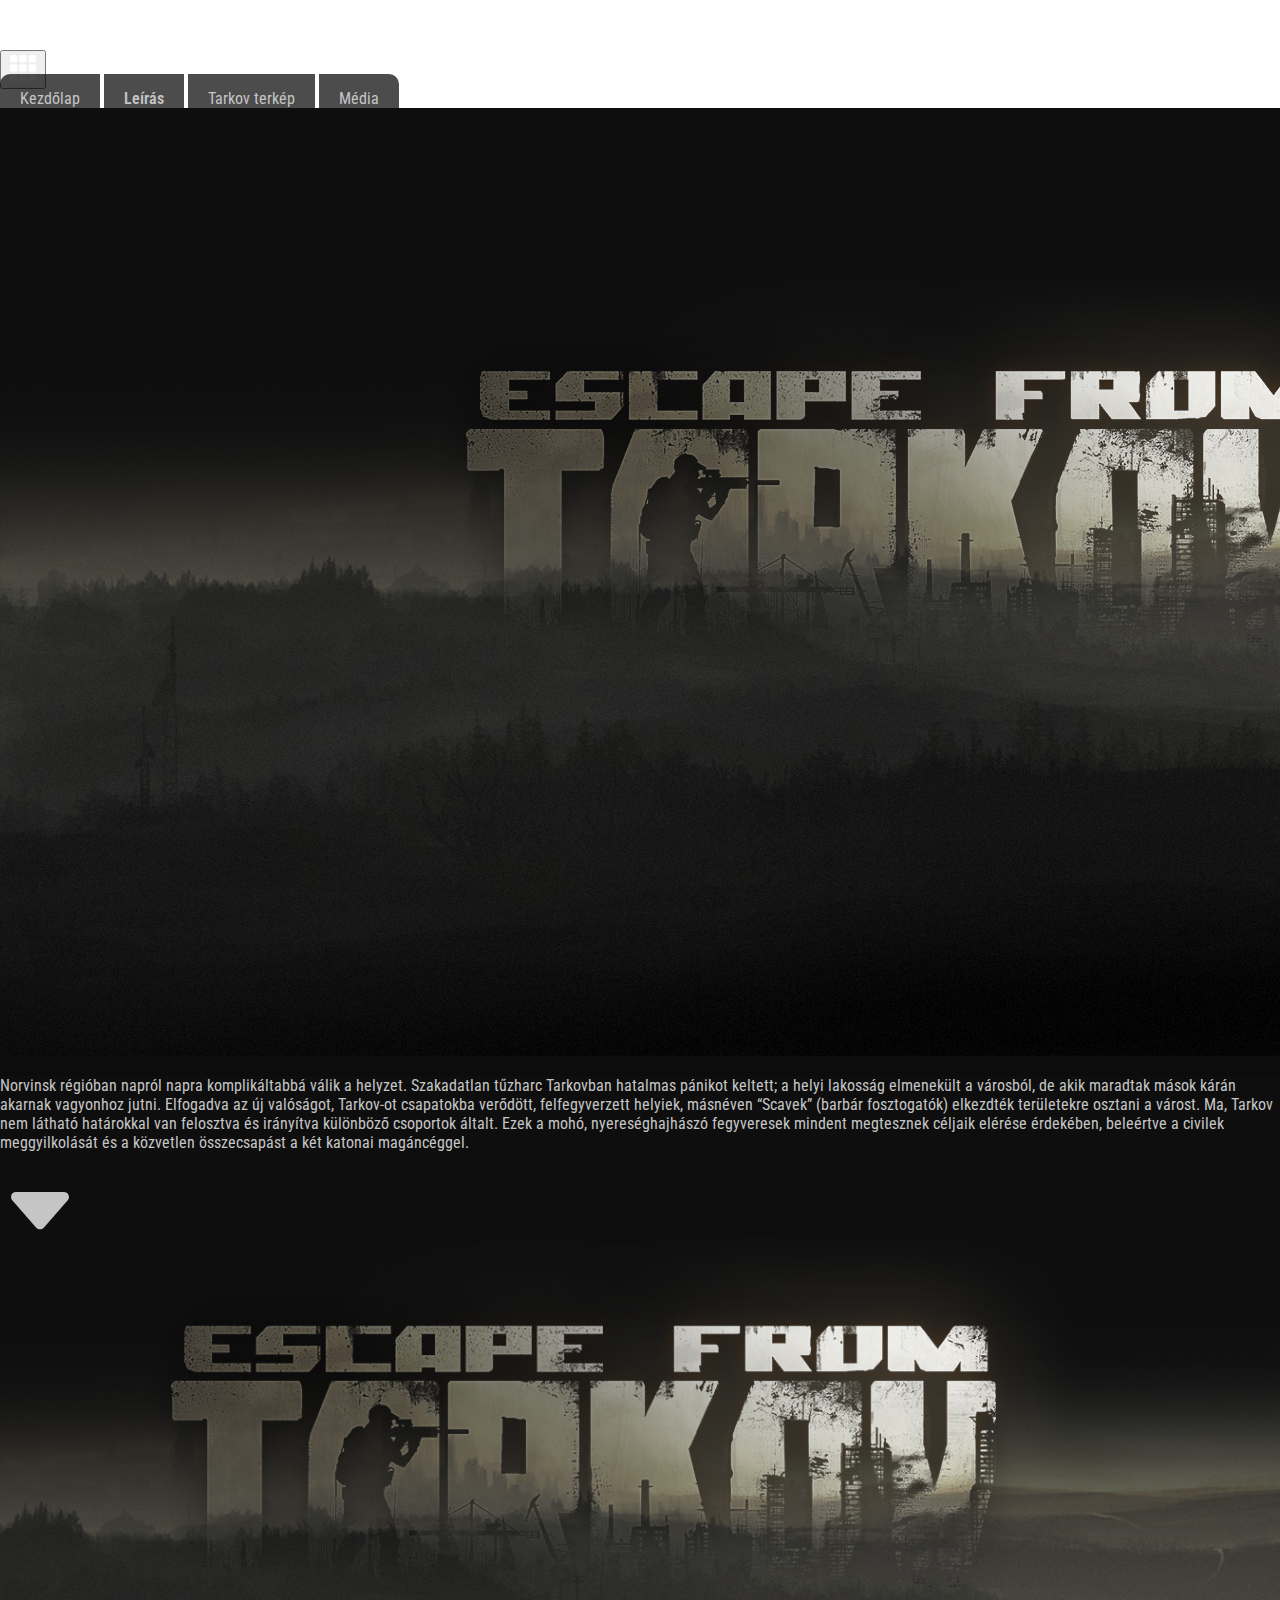
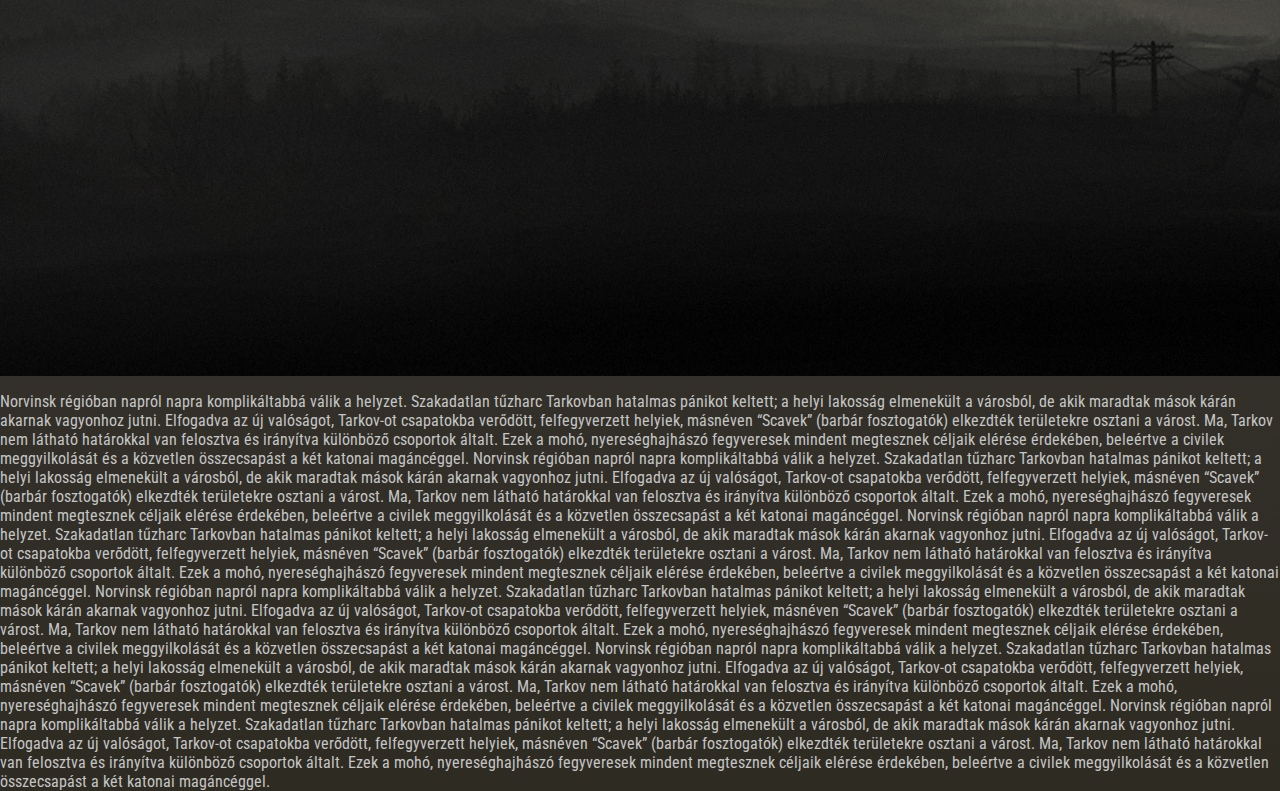
==== about.html @ dd4182ff "--save" ====
<!DOCTYPE html>
<html lang="hu">

<head>
  <meta charset="UTF-8">
  <meta http-equiv="X-UA-Compatible" content="IE=edge">
  <meta name="viewport" content="width=device-width, initial-scale=1.0">

  <link href="https://cdn.jsdelivr.net/npm/bootstrap@5.1.1/dist/css/bootstrap.min.css" rel="stylesheet"
    integrity="sha384-F3w7mX95PdgyTmZZMECAngseQB83DfGTowi0iMjiWaeVhAn4FJkqJByhZMI3AhiU" crossorigin="anonymous">
  <link rel="preconnect" href="https://fonts.googleapis.com">
  <link rel="preconnect" href="https://fonts.gstatic.com" crossorigin>
  <link
    href="https://fonts.googleapis.com/css2?family=Roboto+Condensed:ital,wght@0,300;0,400;0,700;1,300;1,400;1,700&display=swap"
    rel="stylesheet">
  <script src="https://cdn.jsdelivr.net/npm/bootstrap@5.1.1/dist/js/bootstrap.bundle.min.js"
    integrity="sha384-/bQdsTh/da6pkI1MST/rWKFNjaCP5gBSY4sEBT38Q/9RBh9AH40zEOg7Hlq2THRZ"
    crossorigin="anonymous"></script>
  <link href="/css/main.css" rel="stylesheet">
  <link rel="stylesheet" href="https://cdn.jsdelivr.net/npm/bootstrap-icons@1.5.0/font/bootstrap-icons.css">
  <title>Document</title>
</head>

<body style="height: 100vh;">
  <header class="container p-xs-0 m-xs-0 fixed-top">
    <nav class="navbar navbar-expand-lg navbar-dark">
      <div class="container-fluid">

        <button class="navbar-toggler" type="button" data-bs-toggle="collapse" data-bs-target="#navbarNavAltMarkup"
          aria-controls="navbarNavAltMarkup" aria-expanded="false" aria-label="Toggle navigation">
          <svg xmlns="http://www.w3.org/2000/svg" width="30" height="30" fill="currentColor"
            class="bi bi-grid-3x3-gap-fill" viewBox="0 0 16 16">
            <path
              d="M1 2a1 1 0 0 1 1-1h2a1 1 0 0 1 1 1v2a1 1 0 0 1-1 1H2a1 1 0 0 1-1-1V2zm5 0a1 1 0 0 1 1-1h2a1 1 0 0 1 1 1v2a1 1 0 0 1-1 1H7a1 1 0 0 1-1-1V2zm5 0a1 1 0 0 1 1-1h2a1 1 0 0 1 1 1v2a1 1 0 0 1-1 1h-2a1 1 0 0 1-1-1V2zM1 7a1 1 0 0 1 1-1h2a1 1 0 0 1 1 1v2a1 1 0 0 1-1 1H2a1 1 0 0 1-1-1V7zm5 0a1 1 0 0 1 1-1h2a1 1 0 0 1 1 1v2a1 1 0 0 1-1 1H7a1 1 0 0 1-1-1V7zm5 0a1 1 0 0 1 1-1h2a1 1 0 0 1 1 1v2a1 1 0 0 1-1 1h-2a1 1 0 0 1-1-1V7zM1 12a1 1 0 0 1 1-1h2a1 1 0 0 1 1 1v2a1 1 0 0 1-1 1H2a1 1 0 0 1-1-1v-2zm5 0a1 1 0 0 1 1-1h2a1 1 0 0 1 1 1v2a1 1 0 0 1-1 1H7a1 1 0 0 1-1-1v-2zm5 0a1 1 0 0 1 1-1h2a1 1 0 0 1 1 1v2a1 1 0 0 1-1 1h-2a1 1 0 0 1-1-1v-2z" />
          </svg>
        </button>
        <div class="collapse navbar-collapse text-center shadow-lg" id="navbarNavAltMarkup">
          <div class="navbar-nav d-flex w-100 justify-content-between">
            <a class="flex-fill nav-link" aria-current="page" href="index.html">Kezdőlap</a>
            <a class="flex-fill nav-link active" href="about.html">Leírás</a>
            <a class="flex-fill nav-link" href="maps.html">Tarkov terkép</a>
            <a class="flex-fill nav-link" href="media.html">Média</a>
          </div>
        </div>
      </div>
    </nav>
  </header>
  <main class="container-fluid m-0 p-0 grad-bg text-gray">
    <img src="img/about_bg.jpg" class="d-block d-lg-none container-fluid p-0">

    <section class="d-flex flex-column justify-content-lg-end align-items-center flex-grow-1 full-size about-bg fit" id="landing-section">
      <p class="container fs-5 mt-5 mt-lg-0">
        Norvinsk régióban napról napra komplikáltabbá válik a helyzet. Szakadatlan tűzharc Tarkovban hatalmas pánikot
        keltett; a helyi lakosság elmenekült a
        városból, de akik maradtak mások kárán akarnak vagyonhoz jutni. Elfogadva az új valóságot, Tarkov-ot csapatokba
        verődött, felfegyverzett helyiek,
        másnéven “Scavek” (barbár fosztogatók) elkezdték területekre osztani a várost. Ma, Tarkov nem látható határokkal
        van felosztva és irányítva
        különböző csoportok általt. Ezek a mohó, nyereséghajhászó fegyveresek mindent megtesznek céljaik elérése
        érdekében, beleértve a civilek
        meggyilkolását és a közvetlen összecsapást a két katonai magáncéggel.
      </p>

      <a href="#content-section" class="d-none d-sm-block"><i class="bi bi-caret-down-fill icon-btn" style="font-size: 5em;"></i></a>
    </section>

    <section class="container" id="content-section">
      <p class="fs-5 mt-5">
        Norvinsk régióban napról napra komplikáltabbá válik a helyzet. Szakadatlan tűzharc Tarkovban hatalmas pánikot
        keltett; a helyi lakosság elmenekült a
        városból, de akik maradtak mások kárán akarnak vagyonhoz jutni. Elfogadva az új valóságot, Tarkov-ot csapatokba
        verődött, felfegyverzett helyiek,
        másnéven “Scavek” (barbár fosztogatók) elkezdték területekre osztani a várost. Ma, Tarkov nem látható határokkal
        van felosztva és irányítva
        különböző csoportok általt. Ezek a mohó, nyereséghajhászó fegyveresek mindent megtesznek céljaik elérése
        érdekében, beleértve a civilek
        meggyilkolását és a közvetlen összecsapást a két katonai magáncéggel.
        Norvinsk régióban napról napra komplikáltabbá válik a helyzet. Szakadatlan tűzharc Tarkovban hatalmas pánikot
        keltett; a helyi lakosság elmenekült a
        városból, de akik maradtak mások kárán akarnak vagyonhoz jutni. Elfogadva az új valóságot, Tarkov-ot csapatokba
        verődött, felfegyverzett helyiek,
        másnéven “Scavek” (barbár fosztogatók) elkezdték területekre osztani a várost. Ma, Tarkov nem látható határokkal
        van felosztva és irányítva
        különböző csoportok általt. Ezek a mohó, nyereséghajhászó fegyveresek mindent megtesznek céljaik elérése
        érdekében, beleértve a civilek
        meggyilkolását és a közvetlen összecsapást a két katonai magáncéggel.
        Norvinsk régióban napról napra komplikáltabbá válik a helyzet. Szakadatlan tűzharc Tarkovban hatalmas pánikot
        keltett; a helyi lakosság elmenekült a
        városból, de akik maradtak mások kárán akarnak vagyonhoz jutni. Elfogadva az új valóságot, Tarkov-ot csapatokba
        verődött, felfegyverzett helyiek,
        másnéven “Scavek” (barbár fosztogatók) elkezdték területekre osztani a várost. Ma, Tarkov nem látható határokkal
        van felosztva és irányítva
        különböző csoportok általt. Ezek a mohó, nyereséghajhászó fegyveresek mindent megtesznek céljaik elérése
        érdekében, beleértve a civilek
        meggyilkolását és a közvetlen összecsapást a két katonai magáncéggel.
        Norvinsk régióban napról napra komplikáltabbá válik a helyzet. Szakadatlan tűzharc Tarkovban hatalmas pánikot
        keltett; a helyi lakosság elmenekült a
        városból, de akik maradtak mások kárán akarnak vagyonhoz jutni. Elfogadva az új valóságot, Tarkov-ot csapatokba
        verődött, felfegyverzett helyiek,
        másnéven “Scavek” (barbár fosztogatók) elkezdték területekre osztani a várost. Ma, Tarkov nem látható határokkal
        van felosztva és irányítva
        különböző csoportok általt. Ezek a mohó, nyereséghajhászó fegyveresek mindent megtesznek céljaik elérése
        érdekében, beleértve a civilek
        meggyilkolását és a közvetlen összecsapást a két katonai magáncéggel.
        Norvinsk régióban napról napra komplikáltabbá válik a helyzet. Szakadatlan tűzharc Tarkovban hatalmas pánikot
        keltett; a helyi lakosság elmenekült a
        városból, de akik maradtak mások kárán akarnak vagyonhoz jutni. Elfogadva az új valóságot, Tarkov-ot csapatokba
        verődött, felfegyverzett helyiek,
        másnéven “Scavek” (barbár fosztogatók) elkezdték területekre osztani a várost. Ma, Tarkov nem látható határokkal
        van felosztva és irányítva
        különböző csoportok általt. Ezek a mohó, nyereséghajhászó fegyveresek mindent megtesznek céljaik elérése
        érdekében, beleértve a civilek
        meggyilkolását és a közvetlen összecsapást a két katonai magáncéggel.
        Norvinsk régióban napról napra komplikáltabbá válik a helyzet. Szakadatlan tűzharc Tarkovban hatalmas pánikot
        keltett; a helyi lakosság elmenekült a
        városból, de akik maradtak mások kárán akarnak vagyonhoz jutni. Elfogadva az új valóságot, Tarkov-ot csapatokba
        verődött, felfegyverzett helyiek,
        másnéven “Scavek” (barbár fosztogatók) elkezdték területekre osztani a várost. Ma, Tarkov nem látható határokkal
        van felosztva és irányítva
        különböző csoportok általt. Ezek a mohó, nyereséghajhászó fegyveresek mindent megtesznek céljaik elérése
        érdekében, beleértve a civilek
        meggyilkolását és a közvetlen összecsapást a két katonai magáncéggel.
      </p>
    </section>
  </main>
</body>

</html>
---- css/main.css ----
:root {
    --main-gray: rgb(197, 197, 197);
    --main-orange_o: rgb(244,168,54, 0.8);
    --main-orange: rgb(244,168,54);
}

html, body {
    margin: 0px;
    padding: 0px;
    position: relative;
    font-family: 'Roboto Condensed', sans-serif;
    font-size: 1rem;
}

/* CUSTOM SCROLL */
::-webkit-scrollbar {
    width: 5px;
}

::-webkit-scrollbar-track {
    background: var(--main-gray); 
}

::-webkit-scrollbar-thumb {
    background: rgb(70, 68, 62); 
}

::-webkit-scrollbar-thumb:hover {
    background: var(--main-orange); 
}

.main-bg {
    background-image: url('/img/bg2.png');
    background-position: center;
    background-repeat: no-repeat;
    background-size: cover;
}

.about-bg {
    background-image: url('/img/about_bg.jpg');
    background-repeat: no-repeat;
    background-position: center;
    background-size: cover;
}

.grad-bg {
    background: rgb(46,43,34);
    background: linear-gradient(0deg, rgba(46,43,34,1) 0%, rgba(54,53,48,1) 36%, rgba(12,12,12,1) 48%);
}

.full-size {
    width: 100% !important;
    height: 100vh !important;
}

h2{
    font-size: 2em;
}

h1{
    font-size: 2.4em;
} 

header.container {
    padding-top: 50px;
}
.navbar-toggler {
    color: white;
}

.active{
    font-weight: 600;
}

.nav-link, .custom-btn{
    padding: 15px 20px 15px 20px;
    text-decoration: none;
    color: var(--main-gray);
    background-color: rgba(0, 0, 0, 0.7);
    border: 0px;
}


.navbar-nav a:first-child{
    border-radius: 10px 0px 0px 10px;
}

.navbar-nav a:last-child{
    border-radius: 0px 10px 10px 0px;
}

.nav-link:hover, .custom-btn:hover{
    color: black !important;
    background-color: var(--main-orange_o);
    transition: 100ms ease-in-out;
}

.main-title{
    color: #fff;
    font-weight: 600;
}

.glow {
    line-height: 1.5em;
    text-align: center;
    text-shadow: 0 0 20px var(--main-orange_o), 0 0 30px var(--main-orange_o);
}

.text-gray {
    color: var(--main-gray);
}

.icon-btn {
    cursor: pointer;
    color: var(--main-gray);
    transition: 100ms ease-in-out;
}

.icon-btn:hover{
    color: var(--main-orange_o);
    transition: 100ms ease-in-out;
}

@media (max-width: 992px) {
    .navbar {
        width: 100vw;
    } 

    header.container {
        padding: 0px;
        padding-top: 10px;
        margin: 0px;
    }
    .navbar-nav a:first-child{
        border-radius: 0px 0px 0px 0px;
    }
    
    .navbar-nav a:last-child{
        border-radius: 0px 0px 0px 0px;
    }

    .about-bg {
        background-image: none;
    }

    .nav-link {
        background-color: rgb(33,33,31);
        margin-bottom: 5px;
    }
    .navbar-nav {
        background-color: rgb(17,17,17);
    }

    .grad-bg {
        background: rgb(46,43,34);
        background: linear-gradient(0deg, rgba(46,43,34,1) 0%, rgba(54,53,48,1) 52%, rgba(12,12,12,1) 78%);
    }

    .full-size {
        width: auto;
        height: 100vh;
    }

    .fit {
        height: fit-content !important;
    }
}

@media (min-width: 1900px) {
    html {
        font-size: 1.3rem;
    }
}
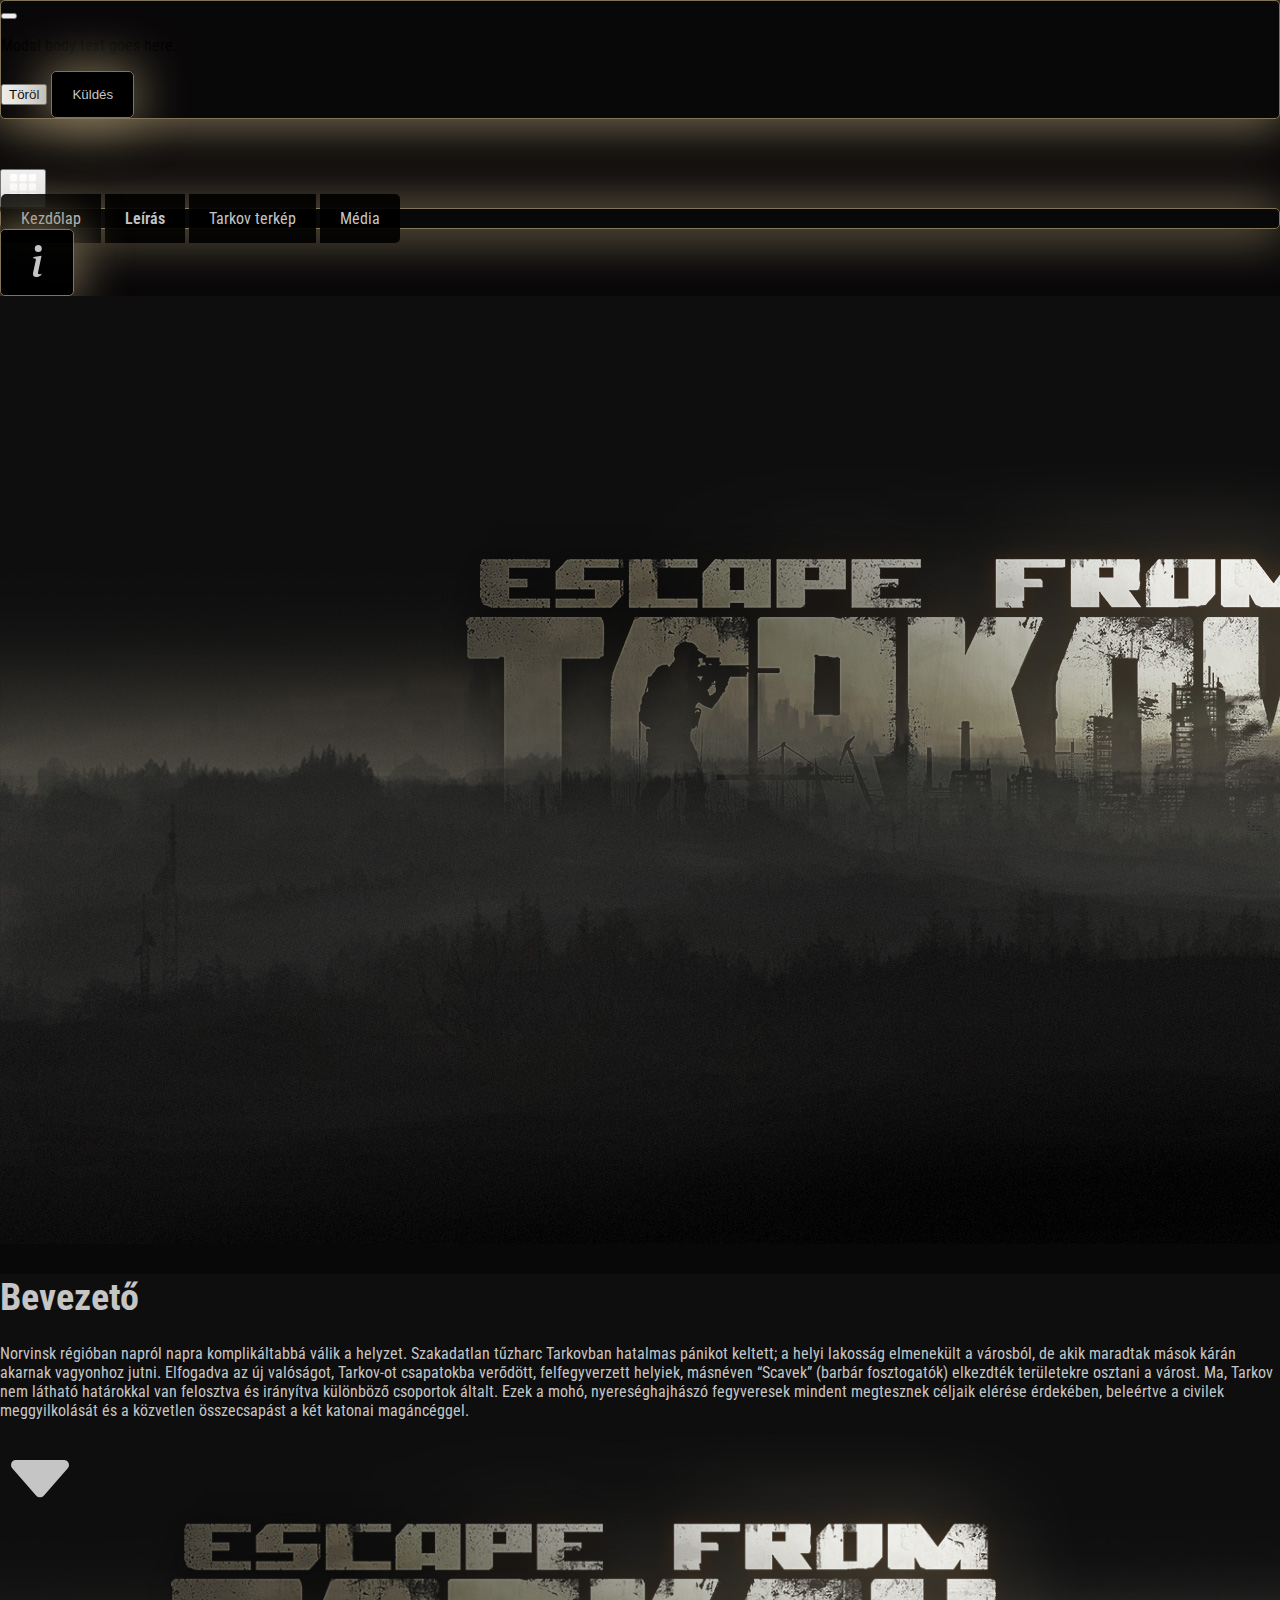
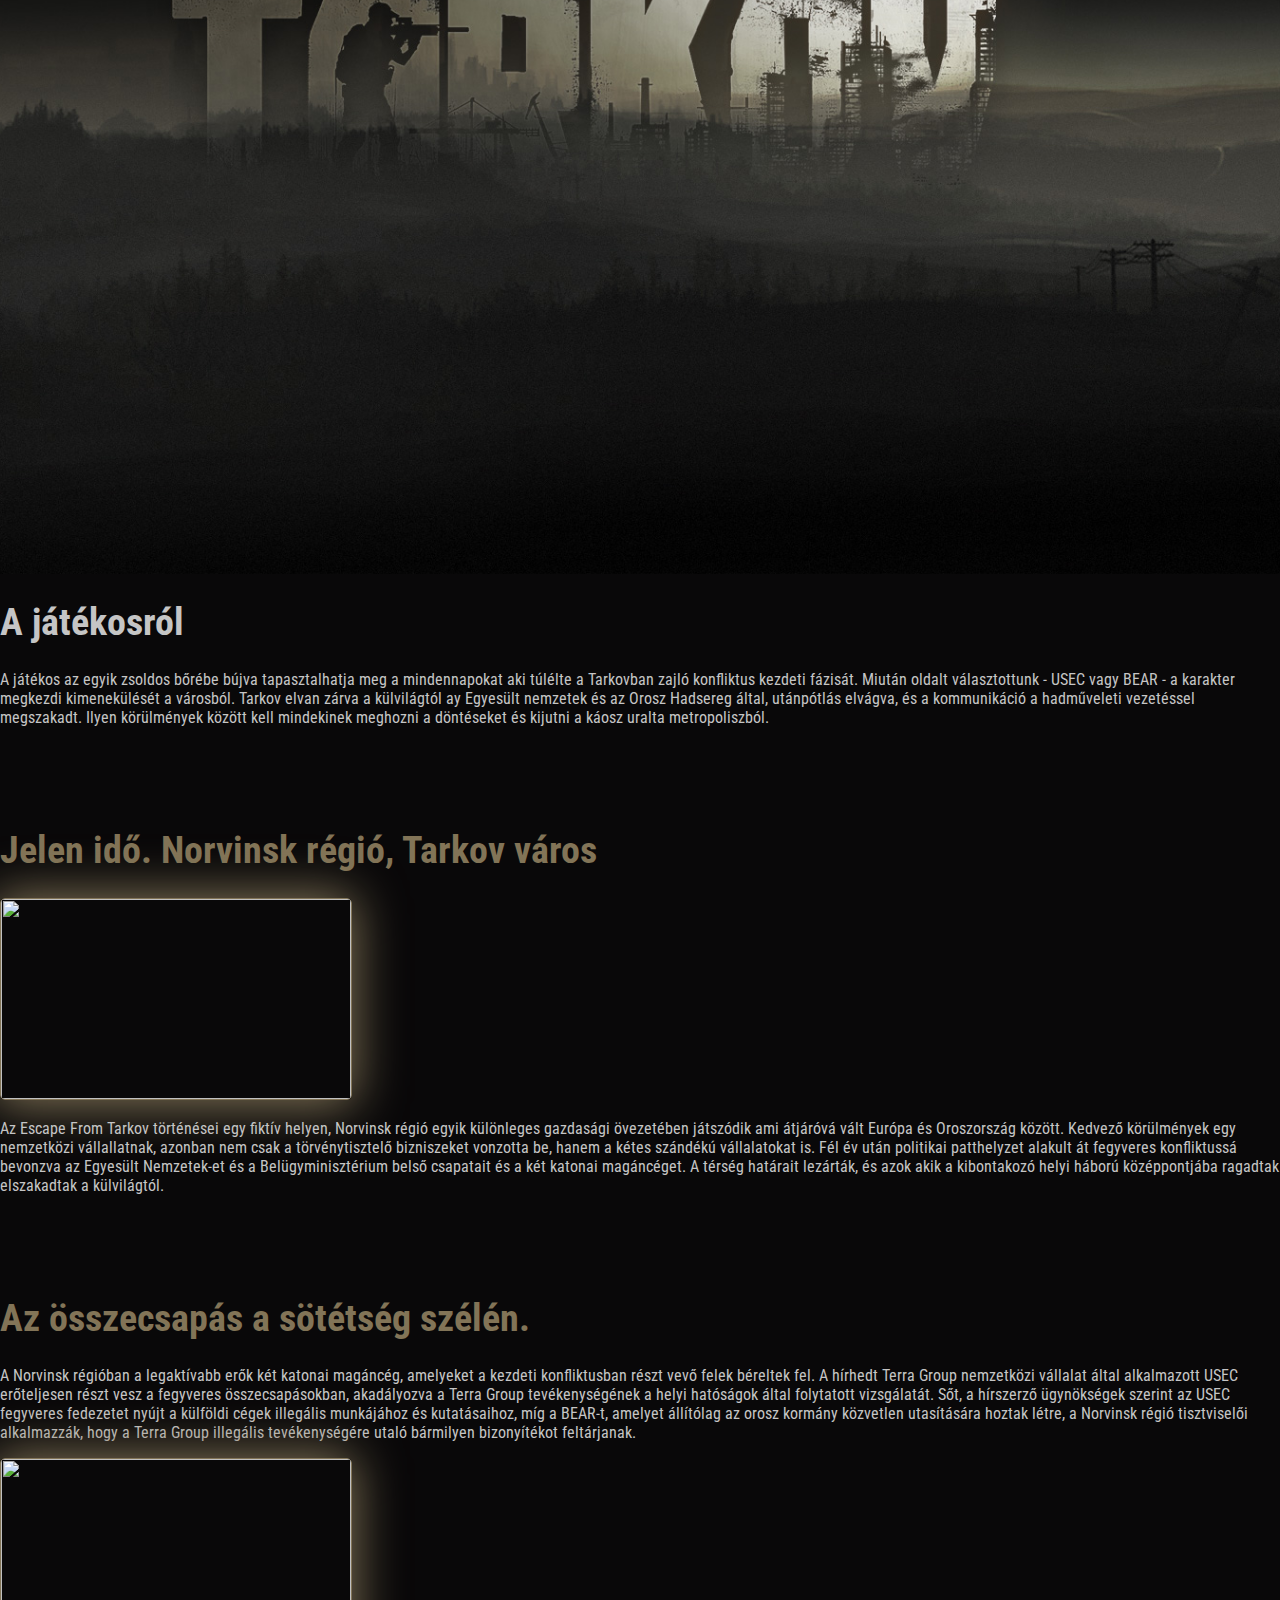
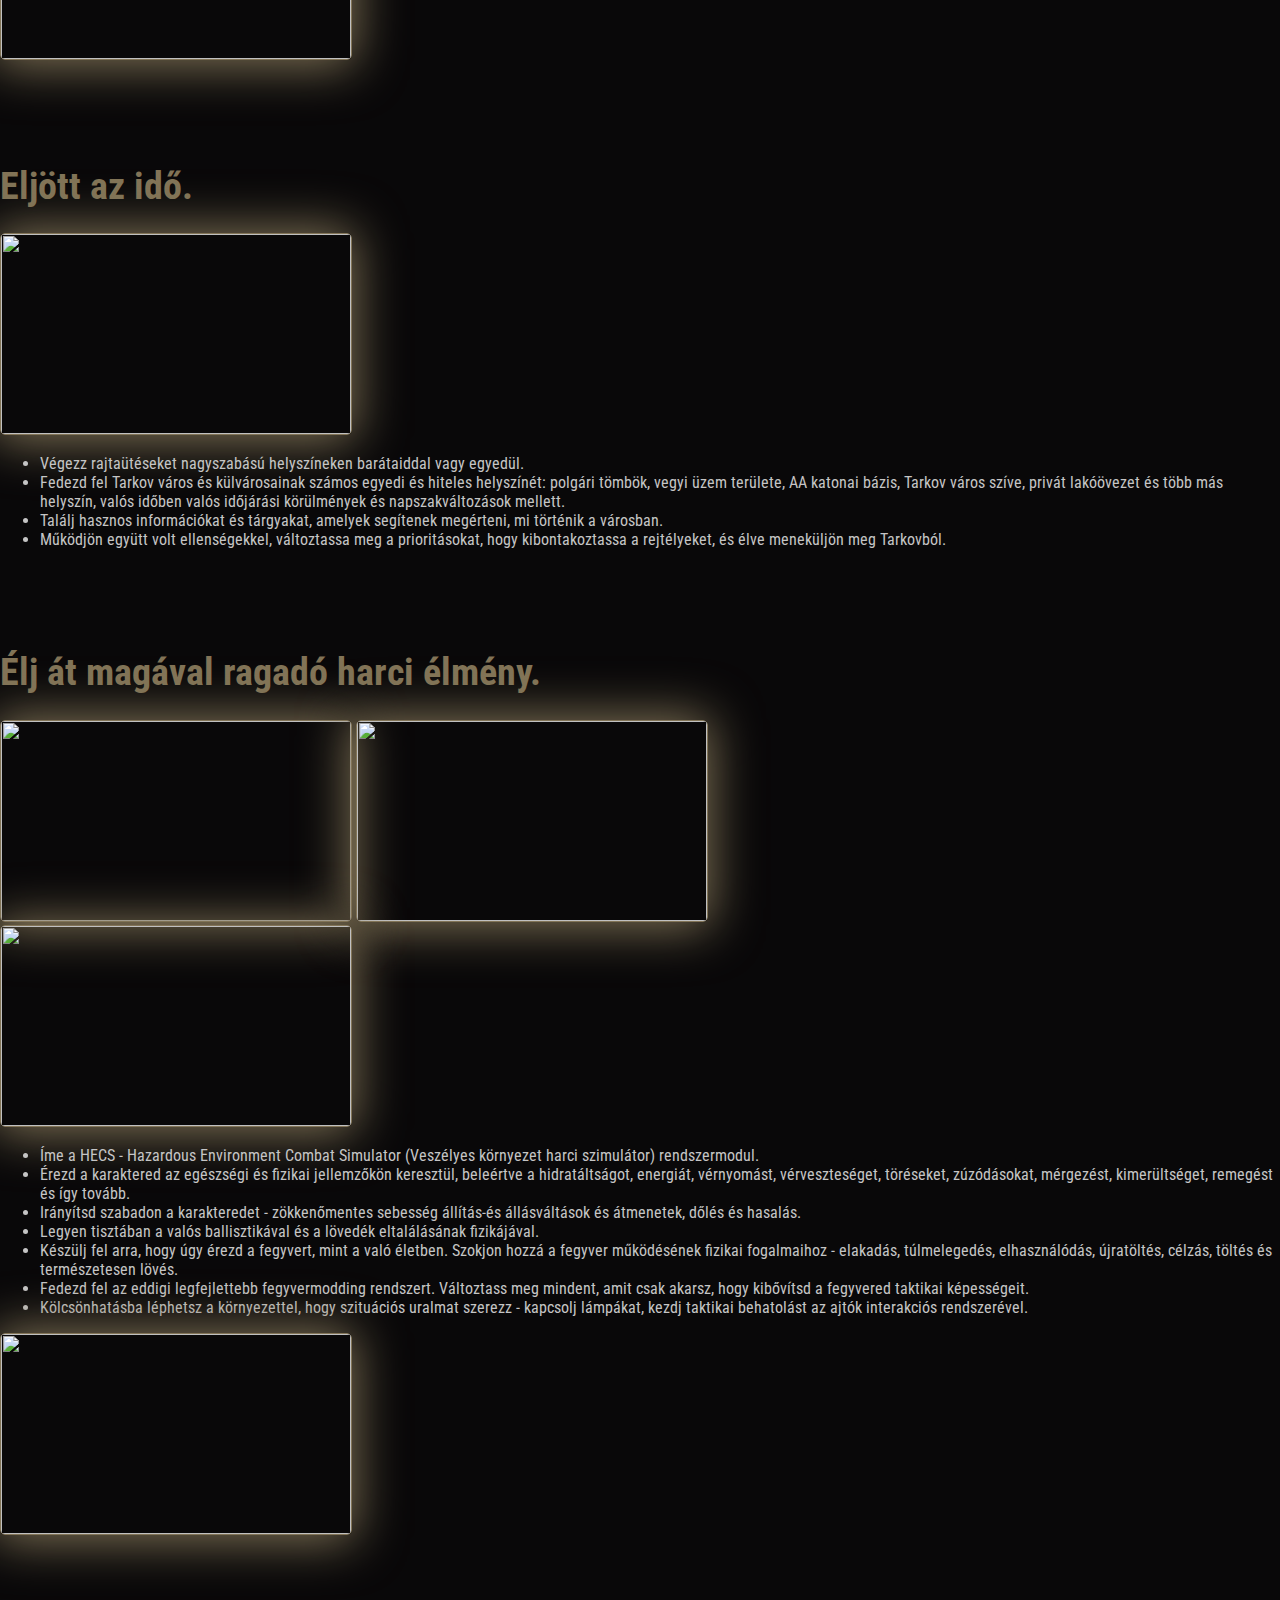
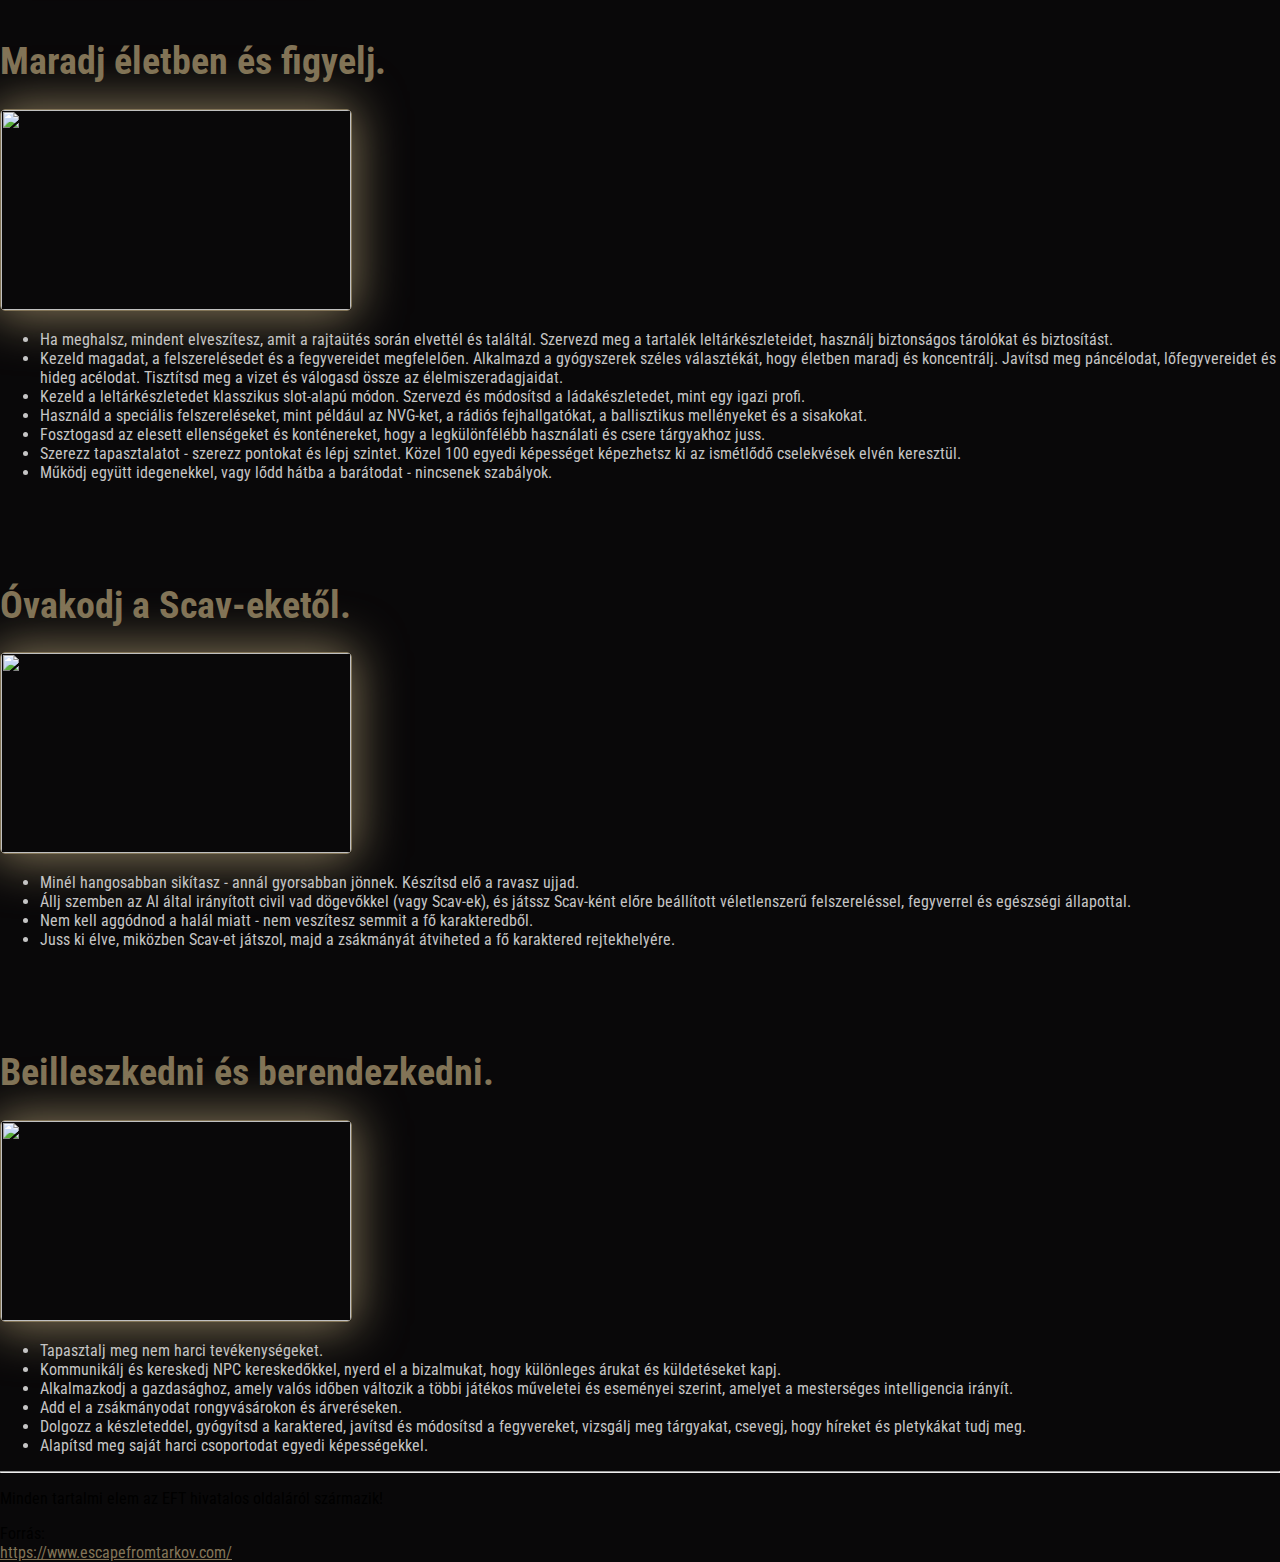
==== commit 06bd4be7: "Added modal button to navbar, finished about.html content" ====
--- a/about.html
+++ b/about.html
@@ -18,11 +18,33 @@
     crossorigin="anonymous"></script>
   <link href="/css/main.css" rel="stylesheet">
   <link rel="stylesheet" href="https://cdn.jsdelivr.net/npm/bootstrap-icons@1.5.0/font/bootstrap-icons.css">
+  <script src="https://code.jquery.com/jquery-3.6.0.slim.min.js"
+    integrity="sha256-u7e5khyithlIdTpu22PHhENmPcRdFiHRjhAuHcs05RI=" crossorigin="anonymous"></script>
+  <script type="text/javascript" src="/js/main.js"></script>
   <title>Document</title>
 </head>
 
-<body style="height: 100vh;">
-  <header class="container p-xs-0 m-xs-0 fixed-top">
+<body style="height: 100vh;" class="dark-bg">
+
+  <div class="modal" tabindex="-1" id="feedback_modal">
+    <div class="modal-dialog">
+      <div class="modal-content dark-bg glow-box text-light">
+        <div class="modal-header">
+          <button type="button" class="btn-close" data-bs-dismiss="modal" aria-label="Close"
+            id="close_modal_btn"></button>
+        </div>
+        <div class="modal-body">
+          <p>Modal body text goes here.</p>
+        </div>
+        <div class="modal-footer">
+          <button type="button" class="btn btn-danger px-3 py-2" >Töröl</button>
+          <button type="button" class="btn custom-btn glow-box">Küldés</button>
+        </div>
+      </div>
+    </div>
+  </div>
+
+  <header class="container p-xs-0 m-xs-0 fixed-top" id="headbar">
     <nav class="navbar navbar-expand-lg navbar-dark">
       <div class="container-fluid">
 
@@ -35,20 +57,71 @@
           </svg>
         </button>
         <div class="collapse navbar-collapse text-center shadow-lg" id="navbarNavAltMarkup">
-          <div class="navbar-nav d-flex w-100 justify-content-between">
+          <div class="navbar-nav d-flex w-100 justify-content-between glow-box">
             <a class="flex-fill nav-link" aria-current="page" href="index.html">Kezdőlap</a>
             <a class="flex-fill nav-link active" href="about.html">Leírás</a>
             <a class="flex-fill nav-link" href="maps.html">Tarkov terkép</a>
             <a class="flex-fill nav-link" href="media.html">Média</a>
           </div>
+
+          <button type="button" class="btn custom-btn glow-box ms-5 open_modal_btn">
+            <svg xmlns="http://www.w3.org/2000/svg" width="32" height="32" fill="currentColor" class="bi bi-info-lg"
+              viewBox="0 0 16 16">
+              <path
+                d="m10.277 5.433-4.031.505-.145.67.794.145c.516.123.619.309.505.824L6.101 13.68c-.34 1.578.186 2.32 1.423 2.32.959 0 2.072-.443 2.577-1.052l.155-.732c-.35.31-.866.434-1.206.434-.485 0-.66-.34-.536-.939l1.763-8.278zm.122-3.673a1.76 1.76 0 1 1-3.52 0 1.76 1.76 0 0 1 3.52 0z">
+              </path>
+            </svg>
+          </button>
+
         </div>
       </div>
     </nav>
   </header>
-  <main class="container-fluid m-0 p-0 grad-bg text-gray">
-    <img src="img/about_bg.jpg" class="d-block d-lg-none container-fluid p-0">
-
-    <section class="d-flex flex-column justify-content-lg-end align-items-center flex-grow-1 full-size about-bg fit" id="landing-section">
+
+  <aside class="full ms-3" id="sidebar">
+    <nav class="sidenav d-flex justify-content-center align-items-center flex-column">
+      <div class="d-flex flex-column glow-box">
+        <a class="flex-fill d-flex nav-link align-items-center" aria-current="page" href="index.html">
+          <i class="bi bi-house-door-fill" style="font-size: 30px;"></i>
+          <span id="nav_info">Kezdőlap</span>
+        </a>
+        <a class="flex-fill d-flex nav-link align-items-center active" href="about.html">
+          <i class="bi bi-info-square-fill" style="font-size: 30px;"></i>
+          <span id="nav_info">Leírás</span>
+        </a>
+        <a class="flex-fill d-flex nav-link align-items-center" href="maps.html">
+          <i class="bi bi-geo-alt-fill" style="font-size: 30px;"></i>
+          <span id="nav_info">Tarkov terkép</span>
+        </a>
+        <a class="flex-fill d-flex nav-link align-items-center" href="media.html">
+          <i class="bi bi-collection-play-fill" style="font-size: 30px;"></i>
+          <span id="nav_info">Média</span>
+        </a>
+        <a class="flex-fill d-flex nav-link align-items-center" id="toggle_small_nav">
+          <i id="toggle_icon" class="bi bi-arrow-bar-right" style="font-size: 30px;"></i>
+          <span id="nav_info">Becsuk</span>
+        </a>
+      </div>
+
+      <button type="button" class="btn custom-btn mt-5 open_modal_btn glow-box align-self-start">
+        <svg xmlns="http://www.w3.org/2000/svg" width="32" height="32" fill="currentColor" class="bi bi-info-lg"
+          viewBox="0 0 16 16">
+          <path
+            d="m10.277 5.433-4.031.505-.145.67.794.145c.516.123.619.309.505.824L6.101 13.68c-.34 1.578.186 2.32 1.423 2.32.959 0 2.072-.443 2.577-1.052l.155-.732c-.35.31-.866.434-1.206.434-.485 0-.66-.34-.536-.939l1.763-8.278zm.122-3.673a1.76 1.76 0 1 1-3.52 0 1.76 1.76 0 0 1 3.52 0z">
+          </path>
+        </svg>
+      </button>
+    </nav>
+
+    
+  </aside>
+
+  <main class="container-fluid m-0 p-0 text-gray mb-5">
+    <img src="img/about_bg.jpg" class="d-block d-lg-none img-fluid p-0">
+
+    <section class="d-flex flex-column justify-content-lg-end align-items-center flex-grow-1 full-size about-bg fit"
+      id="landing-section">
+      <h1 class="d-none">Bevezető</h1>
       <p class="container fs-5 mt-5 mt-lg-0">
         Norvinsk régióban napról napra komplikáltabbá válik a helyzet. Szakadatlan tűzharc Tarkovban hatalmas pánikot
         keltett; a helyi lakosság elmenekült a
@@ -61,68 +134,188 @@
         meggyilkolását és a közvetlen összecsapást a két katonai magáncéggel.
       </p>
 
-      <a href="#content-section" class="d-none d-sm-block"><i class="bi bi-caret-down-fill icon-btn" style="font-size: 5em;"></i></a>
+      <a id="content-section" href="#content-section" class="d-none d-sm-block down"><i
+          class="bi bi-caret-down-fill icon-btn" style="font-size: 5em;"></i></a>
     </section>
 
-    <section class="container" id="content-section">
+    <section class="container">
+      <h1 class="d-none">A játékosról</h1>
       <p class="fs-5 mt-5">
-        Norvinsk régióban napról napra komplikáltabbá válik a helyzet. Szakadatlan tűzharc Tarkovban hatalmas pánikot
-        keltett; a helyi lakosság elmenekült a
-        városból, de akik maradtak mások kárán akarnak vagyonhoz jutni. Elfogadva az új valóságot, Tarkov-ot csapatokba
-        verődött, felfegyverzett helyiek,
-        másnéven “Scavek” (barbár fosztogatók) elkezdték területekre osztani a várost. Ma, Tarkov nem látható határokkal
-        van felosztva és irányítva
-        különböző csoportok általt. Ezek a mohó, nyereséghajhászó fegyveresek mindent megtesznek céljaik elérése
-        érdekében, beleértve a civilek
-        meggyilkolását és a közvetlen összecsapást a két katonai magáncéggel.
-        Norvinsk régióban napról napra komplikáltabbá válik a helyzet. Szakadatlan tűzharc Tarkovban hatalmas pánikot
-        keltett; a helyi lakosság elmenekült a
-        városból, de akik maradtak mások kárán akarnak vagyonhoz jutni. Elfogadva az új valóságot, Tarkov-ot csapatokba
-        verődött, felfegyverzett helyiek,
-        másnéven “Scavek” (barbár fosztogatók) elkezdték területekre osztani a várost. Ma, Tarkov nem látható határokkal
-        van felosztva és irányítva
-        különböző csoportok általt. Ezek a mohó, nyereséghajhászó fegyveresek mindent megtesznek céljaik elérése
-        érdekében, beleértve a civilek
-        meggyilkolását és a közvetlen összecsapást a két katonai magáncéggel.
-        Norvinsk régióban napról napra komplikáltabbá válik a helyzet. Szakadatlan tűzharc Tarkovban hatalmas pánikot
-        keltett; a helyi lakosság elmenekült a
-        városból, de akik maradtak mások kárán akarnak vagyonhoz jutni. Elfogadva az új valóságot, Tarkov-ot csapatokba
-        verődött, felfegyverzett helyiek,
-        másnéven “Scavek” (barbár fosztogatók) elkezdték területekre osztani a várost. Ma, Tarkov nem látható határokkal
-        van felosztva és irányítva
-        különböző csoportok általt. Ezek a mohó, nyereséghajhászó fegyveresek mindent megtesznek céljaik elérése
-        érdekében, beleértve a civilek
-        meggyilkolását és a közvetlen összecsapást a két katonai magáncéggel.
-        Norvinsk régióban napról napra komplikáltabbá válik a helyzet. Szakadatlan tűzharc Tarkovban hatalmas pánikot
-        keltett; a helyi lakosság elmenekült a
-        városból, de akik maradtak mások kárán akarnak vagyonhoz jutni. Elfogadva az új valóságot, Tarkov-ot csapatokba
-        verődött, felfegyverzett helyiek,
-        másnéven “Scavek” (barbár fosztogatók) elkezdték területekre osztani a várost. Ma, Tarkov nem látható határokkal
-        van felosztva és irányítva
-        különböző csoportok általt. Ezek a mohó, nyereséghajhászó fegyveresek mindent megtesznek céljaik elérése
-        érdekében, beleértve a civilek
-        meggyilkolását és a közvetlen összecsapást a két katonai magáncéggel.
-        Norvinsk régióban napról napra komplikáltabbá válik a helyzet. Szakadatlan tűzharc Tarkovban hatalmas pánikot
-        keltett; a helyi lakosság elmenekült a
-        városból, de akik maradtak mások kárán akarnak vagyonhoz jutni. Elfogadva az új valóságot, Tarkov-ot csapatokba
-        verődött, felfegyverzett helyiek,
-        másnéven “Scavek” (barbár fosztogatók) elkezdték területekre osztani a várost. Ma, Tarkov nem látható határokkal
-        van felosztva és irányítva
-        különböző csoportok általt. Ezek a mohó, nyereséghajhászó fegyveresek mindent megtesznek céljaik elérése
-        érdekében, beleértve a civilek
-        meggyilkolását és a közvetlen összecsapást a két katonai magáncéggel.
-        Norvinsk régióban napról napra komplikáltabbá válik a helyzet. Szakadatlan tűzharc Tarkovban hatalmas pánikot
-        keltett; a helyi lakosság elmenekült a
-        városból, de akik maradtak mások kárán akarnak vagyonhoz jutni. Elfogadva az új valóságot, Tarkov-ot csapatokba
-        verődött, felfegyverzett helyiek,
-        másnéven “Scavek” (barbár fosztogatók) elkezdték területekre osztani a várost. Ma, Tarkov nem látható határokkal
-        van felosztva és irányítva
-        különböző csoportok általt. Ezek a mohó, nyereséghajhászó fegyveresek mindent megtesznek céljaik elérése
-        érdekében, beleértve a civilek
-        meggyilkolását és a közvetlen összecsapást a két katonai magáncéggel.
+        A játékos az egyik zsoldos bőrébe bújva tapasztalhatja meg a mindennapokat aki túlélte a Tarkovban zajló
+        konfliktus kezdeti fázisát. Miután oldalt
+        választottunk - USEC vagy BEAR - a karakter megkezdi kimenekülését a városból. Tarkov elvan zárva a külvilágtól
+        ay Egyesült nemzetek és az Orosz
+        Hadsereg által, utánpótlás elvágva, és a kommunikáció a hadműveleti vezetéssel megszakadt. Ilyen körülmények
+        között kell mindekinek meghozni a
+        döntéseket és kijutni a káosz uralta metropoliszból.
       </p>
+
+      <h1 style="margin-top: 100px" class="text-dim mb-3">Jelen idő. Norvinsk régió, Tarkov város</h1>
+      <div class="d-flex align-items-start flex-column flex-md-row align-items-md-center justify-content-center">
+        <img src="img/ab1.jpg" class="glow-box img-fluid m-auto me-md-5" style="width: 350px; height: 200px;" />
+
+        <p class="fs-5">
+          Az Escape From Tarkov történései egy fiktív helyen, Norvinsk régió egyik különleges gazdasági
+          övezetében játszódik ami átjáróvá vált Európa és Oroszország között. Kedvező körülmények egy
+          nemzetközi vállallatnak, azonban nem csak a törvénytisztelő bizniszeket vonzotta be, hanem a
+          kétes szándékú vállalatokat is. Fél év után politikai patthelyzet alakult át fegyveres konfliktussá
+          bevonzva az Egyesült Nemzetek-et és a Belügyminisztérium belső csapatait és a két katonai
+          magáncéget. A térség határait lezárták, és azok akik a kibontakozó helyi háború középpontjába
+          ragadtak elszakadtak a külvilágtól.
+        </p>
+      </div>
+
+      <h1 style="margin-top: 100px" class="text-dim mb-3">Az összecsapás a sötétség szélén.</h1>
+      <div class="d-flex align-items-start flex-column flex-md-row align-items-md-center">
+        <p class="fs-5">
+          A Norvinsk régióban a legaktívabb erők két katonai magáncég, amelyeket a kezdeti konfliktusban
+          részt vevő felek béreltek fel. A hírhedt Terra Group nemzetközi vállalat által alkalmazott USEC
+          erőteljesen részt vesz a fegyveres összecsapásokban, akadályozva a Terra Group
+          tevékenységének a helyi hatóságok által folytatott vizsgálatát. Sőt, a hírszerző ügynökségek
+          szerint az USEC fegyveres fedezetet nyújt a külföldi cégek illegális munkájához és kutatásaihoz,
+          míg a BEAR-t, amelyet állítólag az orosz kormány közvetlen utasítására hoztak létre, a Norvinsk
+          régió tisztviselői alkalmazzák, hogy a Terra Group illegális tevékenységére utaló bármilyen
+          bizonyítékot feltárjanak.
+        </p>
+
+        <img src="img/ab1.jpg" class="glow-box img-fluid m-auto ms-md-5" style="width: 350px; height: 200px;" />
+      </div>
+
+      <h1 style="margin-top: 100px" class="text-dim mb-3">Eljött az idő.</h1>
+      <div class="d-flex align-items-start flex-column flex-md-row align-items-md-center">
+        <img src="img/ab3.jpg" class="glow-box img-fluid m-auto me-md-5" style="width: 350px; height: 200px;" />
+
+        <p>
+        <ul class="fs-5">
+          <li>Végezz rajtaütéseket nagyszabású helyszíneken barátaiddal vagy egyedül.</li>
+          <li>Fedezd fel Tarkov város és külvárosainak számos egyedi és hiteles helyszínét: polgári tömbök,
+            vegyi üzem területe, AA katonai bázis, Tarkov város szíve, privát lakóövezet és több más helyszín,
+            valós időben valós időjárási körülmények és napszakváltozások mellett.</li>
+          <li>Találj hasznos információkat és tárgyakat, amelyek segítenek megérteni, mi történik a városban.</li>
+          <li>Működjön együtt volt ellenségekkel, változtassa meg a prioritásokat, hogy kibontakoztassa a
+            rejtélyeket, és élve meneküljön meg Tarkovból.</li>
+        </ul>
+        </p>
+      </div>
+
+      <h1 style="margin-top: 100px" class="text-dim mb-3">Élj át magával ragadó harci élmény.</h1>
+      <div class="d-flex align-items-start flex-column flex-md-row align-items-md-center">
+
+        <div style="width: 100vh !important;" class="me-md-5 d-none d-md-block">
+          <img src="img/ab4.jpg" class="glow-box img-fluid m-auto mb-5"
+            style="width: 350px !important; height: 200px;" />
+          <img src="img/ab5.jpg" class="glow-box img-fluid m-auto" style="width: 350px !important; height: 200px;" />
+        </div>
+
+        <img src="img/ab4.jpg" class="glow-box img-fluid m-auto  d-block d-md-none"
+          style="width: 350px !important; height: 200px;" />
+
+        <p class="flex-fill">
+        <ul class="fs-5">
+          <li>Íme a HECS - Hazardous Environment Combat Simulator (Veszélyes környezet harci szimulátor)
+            rendszermodul.</li>
+          <li>Érezd a karaktered az egészségi és fizikai jellemzőkön keresztül, beleértve a hidratáltságot,
+            energiát, vérnyomást, vérveszteséget, töréseket, zúzódásokat, mérgezést, kimerültséget,
+            remegést és így tovább.</li>
+          <li>Irányítsd szabadon a karakteredet - zökkenőmentes sebesség állítás-és állásváltások és
+            átmenetek, dőlés és hasalás.</li>
+          <li>Legyen tisztában a valós ballisztikával és a lövedék eltalálásának fizikájával.</li>
+          <li>Készülj fel arra, hogy úgy érezd a fegyvert, mint a való életben. Szokjon hozzá a fegyver
+            működésének fizikai fogalmaihoz - elakadás, túlmelegedés, elhasználódás, újratöltés, célzás,
+            töltés és természetesen lövés.</li>
+          <li>Fedezd fel az eddigi legfejlettebb fegyvermodding rendszert. Változtass meg mindent, amit csak
+            akarsz, hogy kibővítsd a fegyvered taktikai képességeit.</li>
+          <li>Kölcsönhatásba léphetsz a környezettel, hogy szituációs uralmat szerezz - kapcsolj lámpákat,
+            kezdj taktikai behatolást az ajtók interakciós rendszerével.</li>
+        </ul>
+        </p>
+
+        <img src="img/ab5.jpg" class="glow-box img-fluid m-auto d-block d-md-none"
+          style="width: 350px !important; height: 200px;" />
+
+      </div>
+
+      <h1 style="margin-top: 100px" class="text-dim mb-3">Maradj életben és figyelj.</h1>
+      <div class="d-flex align-items-start flex-column flex-md-row align-items-md-center">
+
+        <img src="img/ab6.jpg" class="glow-box img-fluid me-md-5 m-auto"
+          style="width: 350px !important; height: 200px;" />
+
+        <p class="flex-fill">
+        <ul class="fs-5">
+          <li>Ha meghalsz, mindent elveszítesz, amit a rajtaütés során elvettél és találtál. Szervezd meg a
+            tartalék leltárkészleteidet, használj biztonságos tárolókat és biztosítást.</li>
+          <li>Kezeld magadat, a felszerelésedet és a fegyvereidet megfelelően. Alkalmazd a gyógyszerek
+            széles választékát, hogy életben maradj és koncentrálj. Javítsd meg páncélodat, lőfegyvereidet és
+            hideg acélodat. Tisztítsd meg a vizet és válogasd össze az élelmiszeradagjaidat.</li>
+          <li>Kezeld a leltárkészletedet klasszikus slot-alapú módon. Szervezd és módosítsd a ládakészletedet,
+            mint egy igazi profi.
+          </li>
+          <li>Használd a speciális felszereléseket, mint például az NVG-ket, a rádiós fejhallgatókat, a
+            ballisztikus mellényeket és a sisakokat.</li>
+          <li>Fosztogasd az elesett ellenségeket és konténereket, hogy a legkülönfélébb használati és csere
+            tárgyakhoz juss.</li>
+          <li>Szerezz tapasztalatot - szerezz pontokat és lépj szintet. Közel 100 egyedi képességet képezhetsz
+            ki az ismétlődő cselekvések elvén keresztül.</li>
+          <li>Működj együtt idegenekkel, vagy lődd hátba a barátodat - nincsenek szabályok.</li>
+        </ul>
+        </p>
+
+      </div>
+
+      <h1 style="margin-top: 100px" class="text-dim mb-3">Óvakodj a Scav-eketől.</h1>
+      <div class="d-flex align-items-start flex-column flex-md-row align-items-md-center">
+
+        <img src="img/ab7.jpg" class="glow-box img-fluid me-md-5 m-auto"
+          style="width: 350px !important; height: 200px;" />
+
+        <p class="flex-fill">
+        <ul class="fs-5">
+          <li>Minél hangosabban sikítasz - annál gyorsabban jönnek. Készítsd elő a ravasz ujjad.</li>
+          <li>Állj szemben az AI által irányított civil vad dögevőkkel (vagy Scav-ek), és játssz Scav-ként előre
+            beállított véletlenszerű felszereléssel, fegyverrel és egészségi állapottal.</li>
+          <li>Nem kell aggódnod a halál miatt - nem veszítesz semmit a fő karakteredből.
+          </li>
+          <li>Juss ki élve, miközben Scav-et játszol, majd a zsákmányát átviheted a fő karaktered rejtekhelyére.</li>
+        </ul>
+        </p>
+
+      </div>
+
+      <h1 style="margin-top: 100px" class="text-dim mb-3">Beilleszkedni és berendezkedni.</h1>
+      <div class="d-flex align-items-start flex-column flex-md-row align-items-md-center">
+
+        <img src="img/ab8.jpg" class="glow-box img-fluid me-md-5 m-auto"
+          style="width: 350px !important; height: 200px;" />
+
+        <p class="flex-fill">
+        <ul class="fs-5">
+          <li>Tapasztalj meg nem harci tevékenységeket.</li>
+          <li>Kommunikálj és kereskedj NPC kereskedőkkel, nyerd el a bizalmukat, hogy különleges árukat és
+            küldetéseket kapj.</li>
+          <li>Alkalmazkodj a gazdasághoz, amely valós időben változik a többi játékos műveletei és eseményei
+            szerint, amelyet a mesterséges intelligencia irányít.
+          </li>
+          <li>Add el a zsákmányodat rongyvásárokon és árveréseken.</li>
+          <li>Dolgozz a készleteddel, gyógyítsd a karaktered, javítsd és módosítsd a fegyvereket, vizsgálj meg
+            tárgyakat, csevegj, hogy híreket és pletykákat tudj meg.</li>
+          <li>Alapítsd meg saját harci csoportodat egyedi képességekkel.</li>
+        </ul>
+        </p>
+
+      </div>
     </section>
   </main>
+
+  <footer class="container dark-bg text-light mt-5 text-center pb-5">
+    <hr />
+    <p>Minden tartalmi elem az EFT hivatalos oldaláról származik!</p>
+    <span>Forrás:</span>
+    <br />
+    <a class="link" href="https://www.escapefromtarkov.com/" target="_blank">https://www.escapefromtarkov.com/</a>
+
+  </footer>
+
 </body>
 
 </html>--- a/css/main.css
+++ b/css/main.css
@@ -1,7 +1,6 @@
 :root {
     --main-gray: rgb(197, 197, 197);
-    --main-orange_o: rgb(244,168,54, 0.8);
-    --main-orange: rgb(244,168,54);
+    --main-dim: rgb(130,116,87);
 }
 
 html, body {
@@ -12,6 +11,33 @@
     font-size: 1rem;
 }
 
+.sidenav {
+    height: 100%;
+    position: fixed;
+}
+
+aside.full {
+    position: absolute;
+    height: 100vw;
+}
+
+#sidebar {
+    display: none;
+}
+
+.hidden{
+    visibility: hidden !important;
+}
+
+.hide {
+    display: none !important;
+}
+
+#nav_info {
+    margin-left: 20px;
+    display: none;
+}
+
 /* CUSTOM SCROLL */
 ::-webkit-scrollbar {
     width: 5px;
@@ -26,8 +52,10 @@
 }
 
 ::-webkit-scrollbar-thumb:hover {
-    background: var(--main-orange); 
-}
+    background: var(--main-dim); 
+}
+
+/* CUSTOM SCROLL END */
 
 .main-bg {
     background-image: url('/img/bg2.png');
@@ -48,6 +76,10 @@
     background: linear-gradient(0deg, rgba(46,43,34,1) 0%, rgba(54,53,48,1) 36%, rgba(12,12,12,1) 48%);
 }
 
+.dark-bg {
+    background-color: #090809;
+}
+
 .full-size {
     width: 100% !important;
     height: 100vh !important;
@@ -76,22 +108,23 @@
     padding: 15px 20px 15px 20px;
     text-decoration: none;
     color: var(--main-gray);
-    background-color: rgba(0, 0, 0, 0.7);
+    background-color: rgba(0, 0, 0, 0.9);
     border: 0px;
+    cursor: pointer;
 }
 
 
 .navbar-nav a:first-child{
-    border-radius: 10px 0px 0px 10px;
+    border-radius: 5px 0px 0px 5px;
 }
 
 .navbar-nav a:last-child{
-    border-radius: 0px 10px 10px 0px;
+    border-radius: 0px 5px 5px 0px;
 }
 
 .nav-link:hover, .custom-btn:hover{
     color: black !important;
-    background-color: var(--main-orange_o);
+    background-color: var(--main-dim);
     transition: 100ms ease-in-out;
 }
 
@@ -100,14 +133,18 @@
     font-weight: 600;
 }
 
-.glow {
+.glow-text {
     line-height: 1.5em;
     text-align: center;
-    text-shadow: 0 0 20px var(--main-orange_o), 0 0 30px var(--main-orange_o);
+    text-shadow: 0 0 20px var(--main-dim), 0 0 30px var(--main-dim);
 }
 
 .text-gray {
     color: var(--main-gray);
+}
+
+.text-dim {
+    color: var(--main-dim);
 }
 
 .icon-btn {
@@ -117,9 +154,36 @@
 }
 
 .icon-btn:hover{
-    color: var(--main-orange_o);
+    color: var(--main-dim);
     transition: 100ms ease-in-out;
 }
+
+.glow-box {
+    -webkit-box-shadow: -2px 1px 50px 5px #827457; 
+    box-shadow: -2px 1px 50px 5px #827457;
+    border-radius: 5px;
+    border: 1px solid var(--main-dim);
+}
+
+/* CUSTOM LINK COLORS */
+
+a.link:link {
+    color: var(--main-dim);
+}
+
+a.link:visited {
+    color: gray;
+}
+
+a.link:hover {
+    color: rgb(206, 96, 96);
+}
+
+a.link:active {
+    color: rgb(120, 120, 219);
+}
+
+/* CUSTOM LINK COLORS END */
 
 @media (max-width: 992px) {
     .navbar {
@@ -139,7 +203,7 @@
         border-radius: 0px 0px 0px 0px;
     }
 
-    .about-bg {
+    .about-bg, .main-bg {
         background-image: none;
     }
 
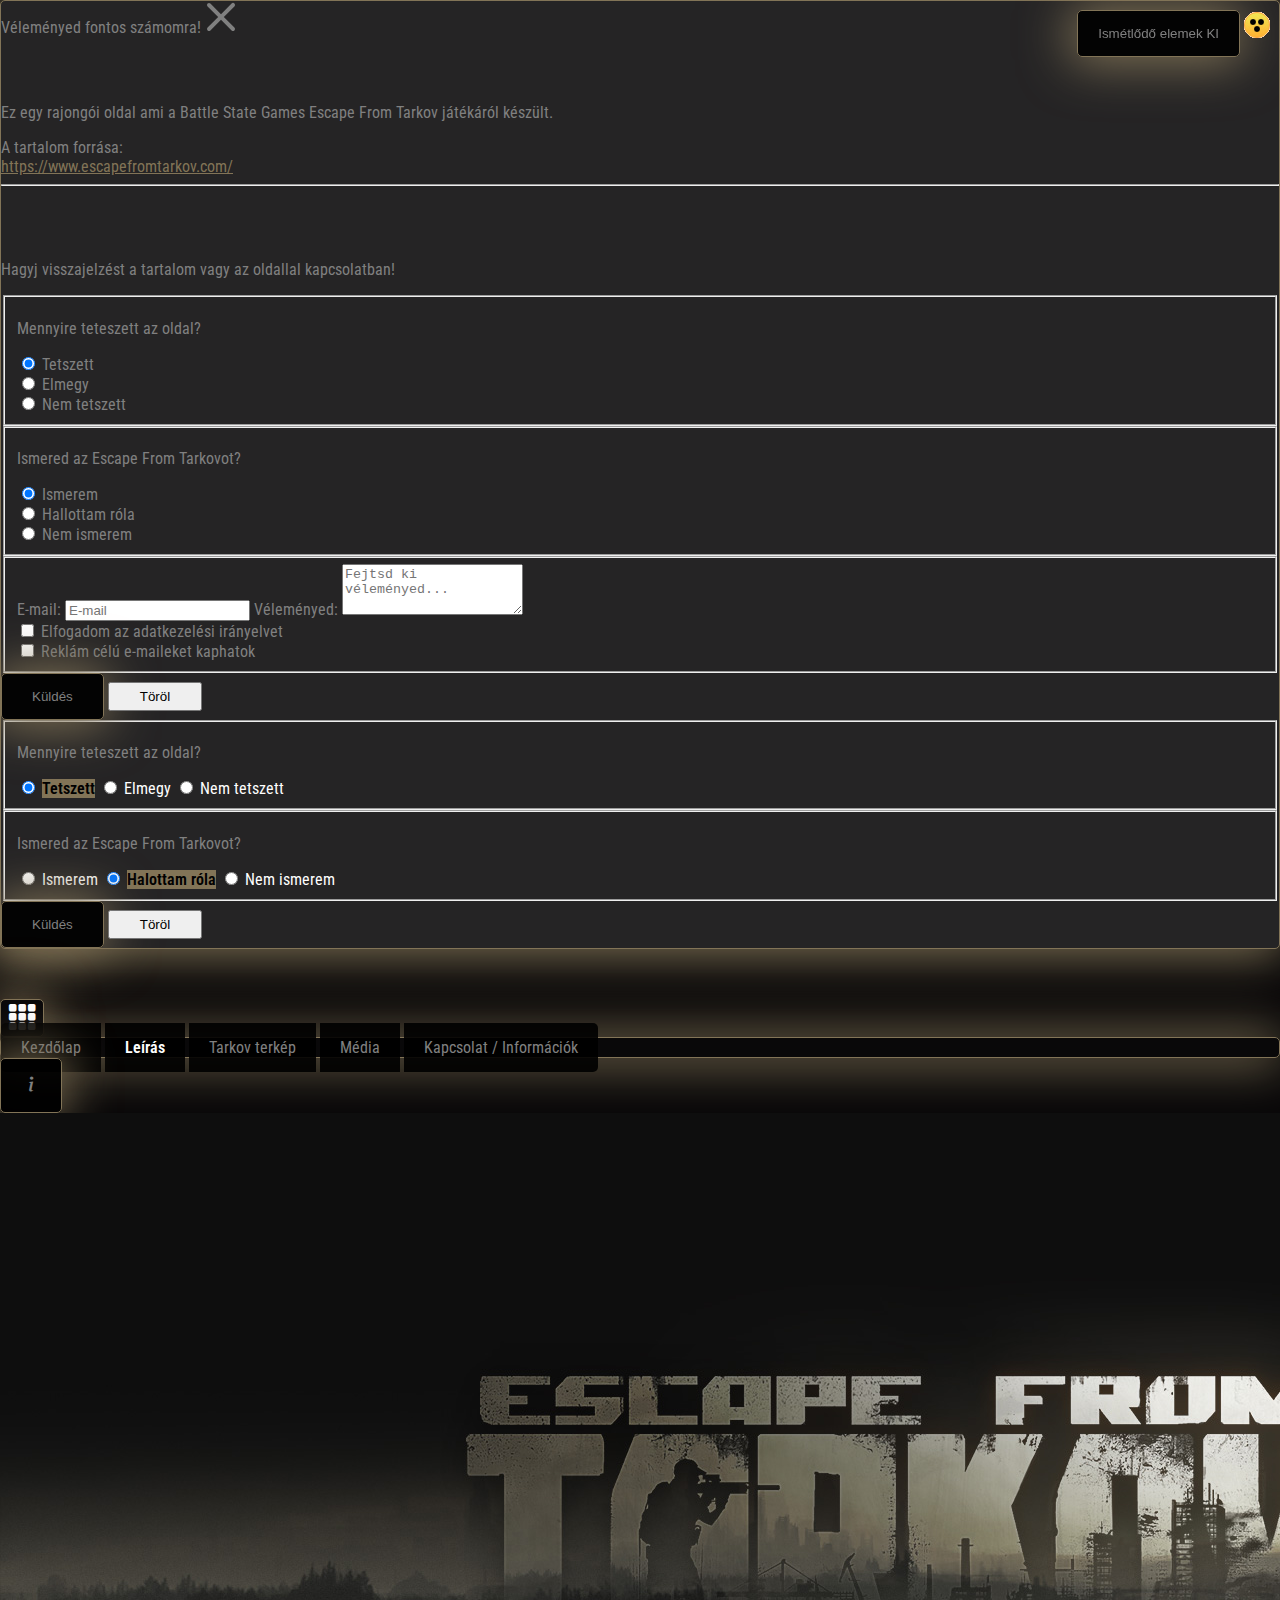
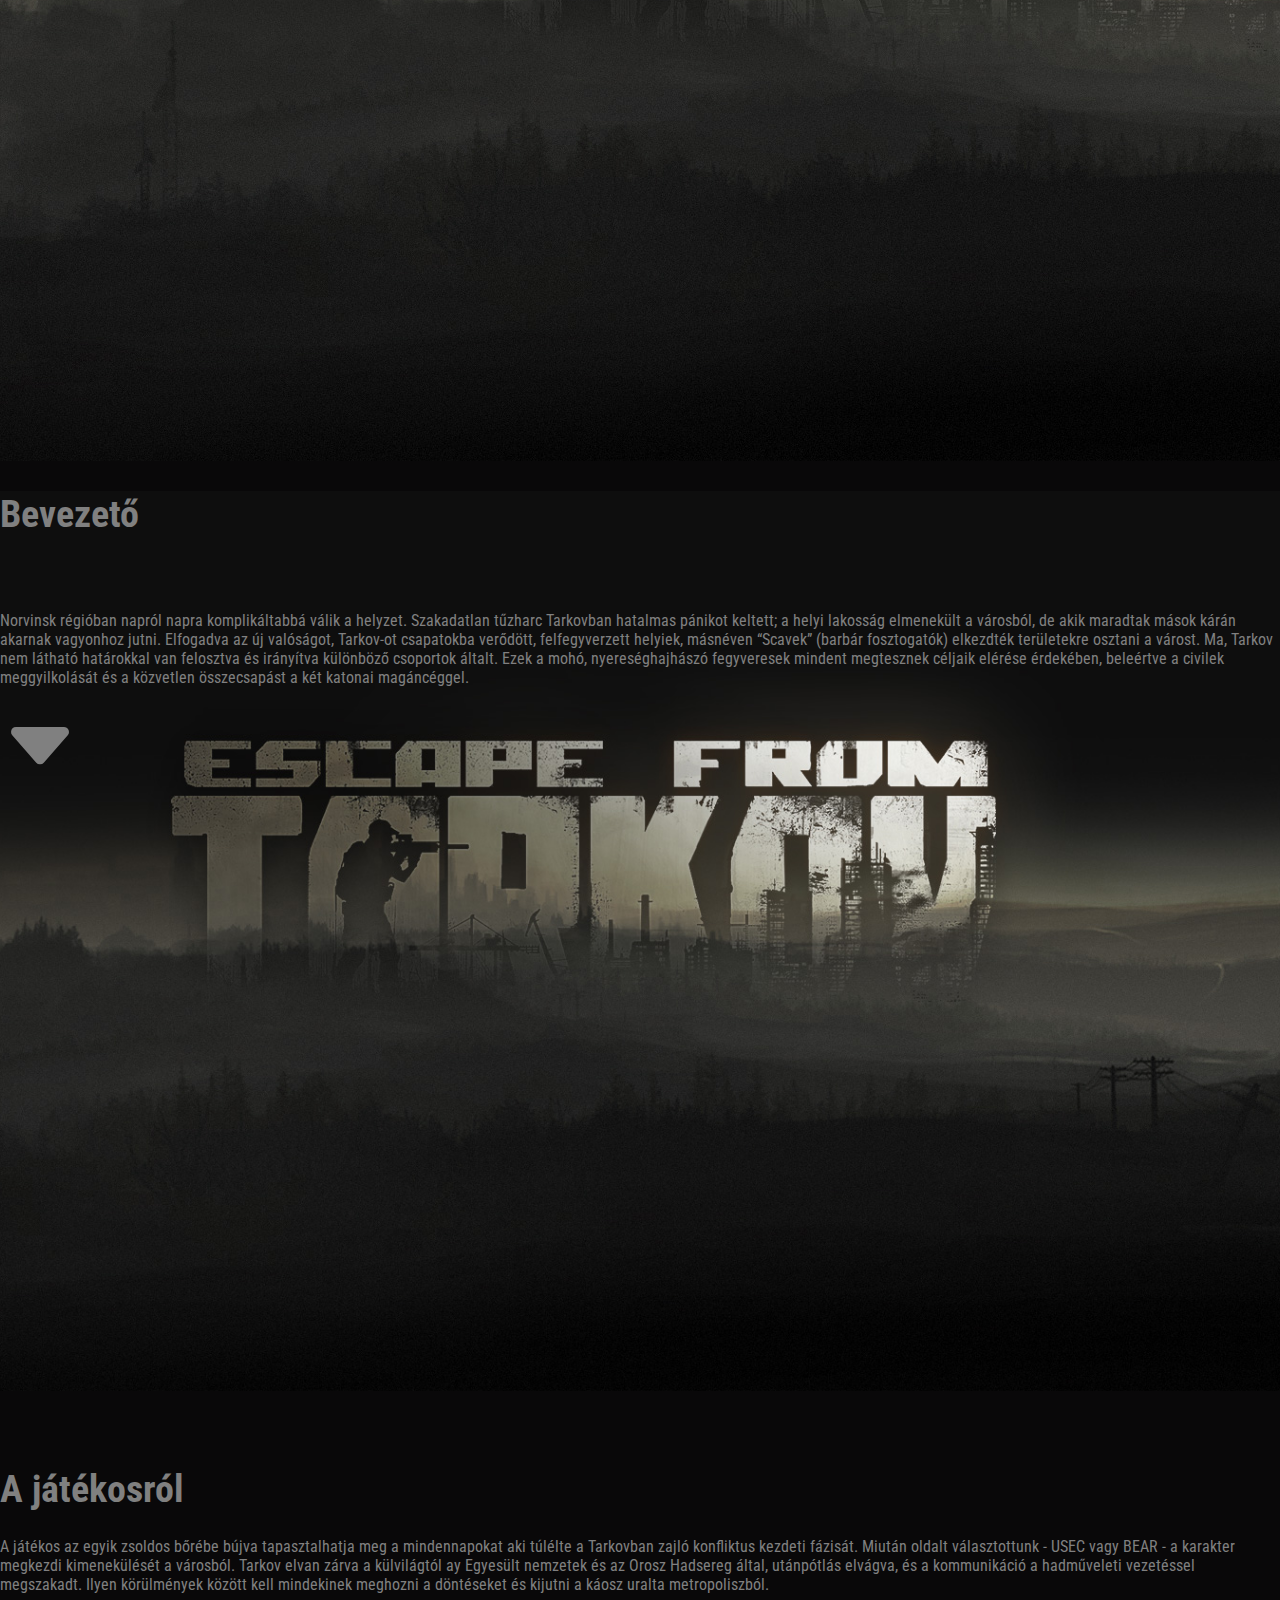
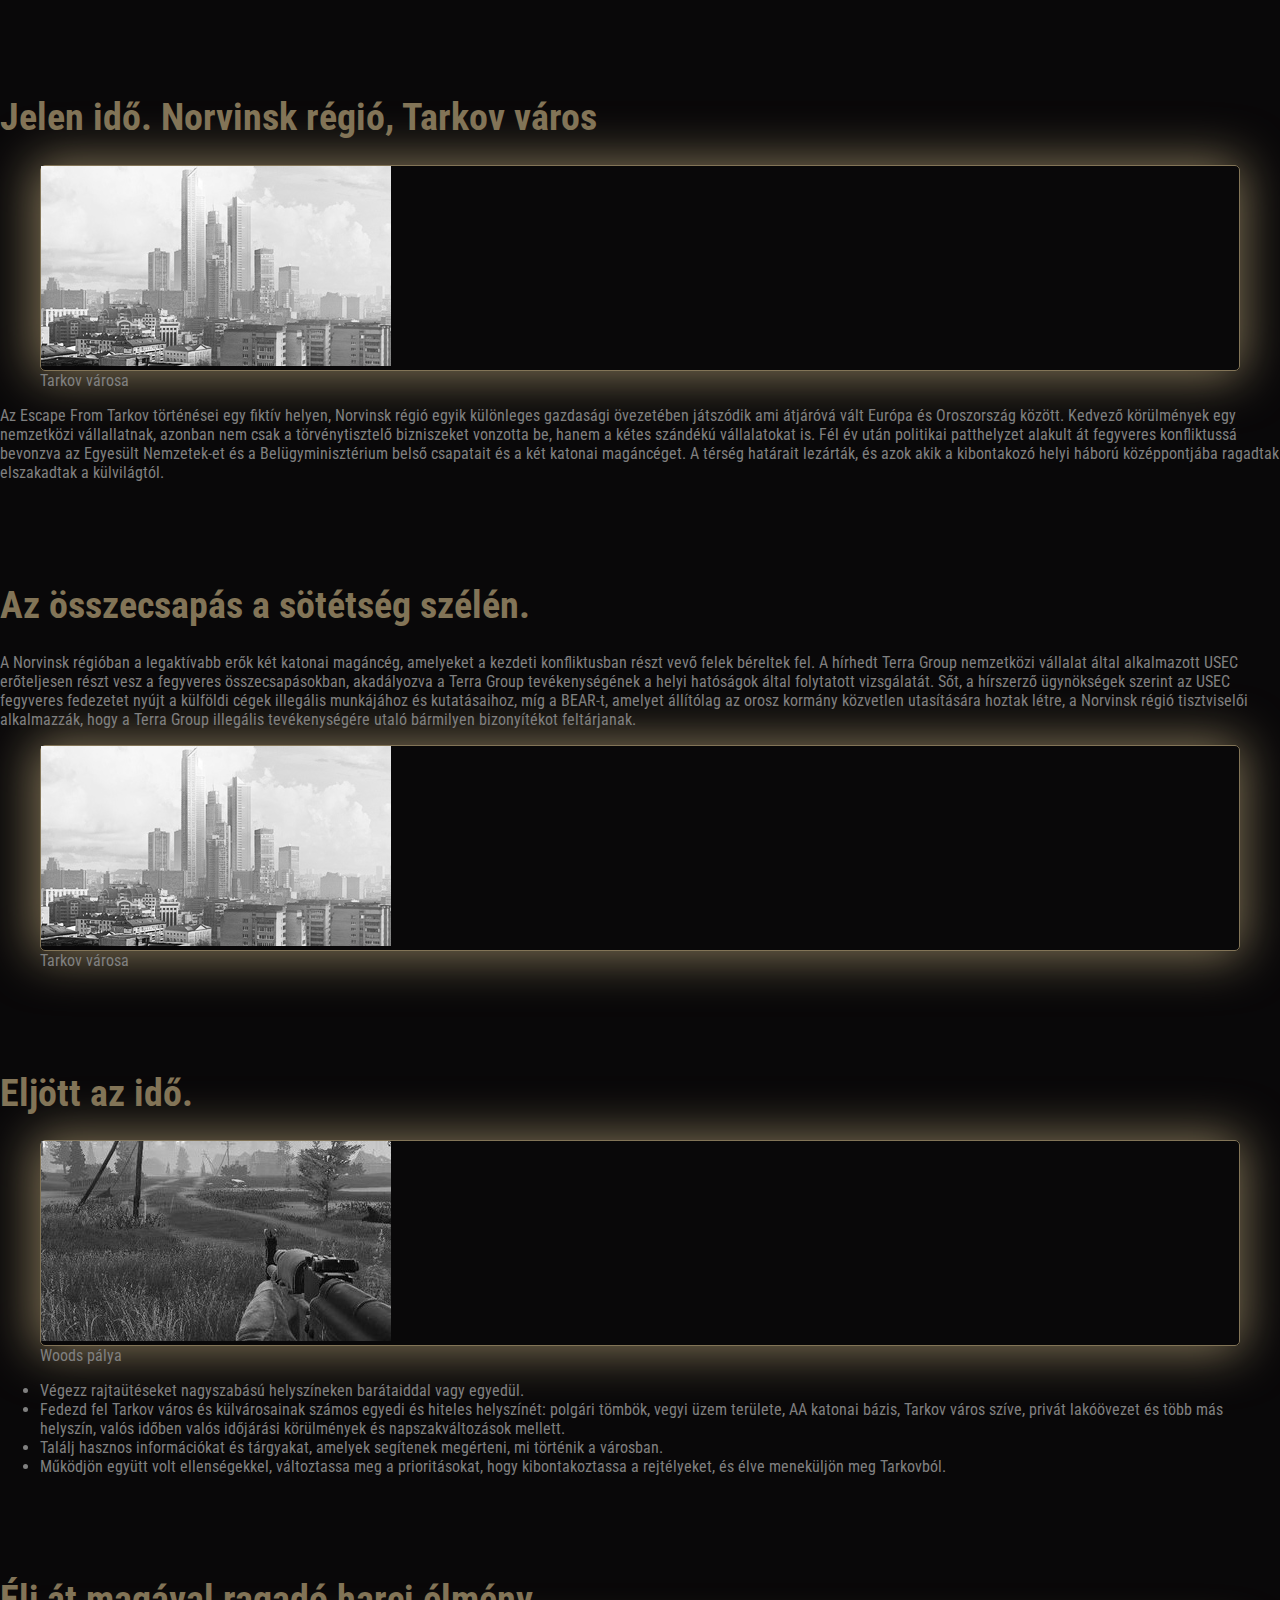
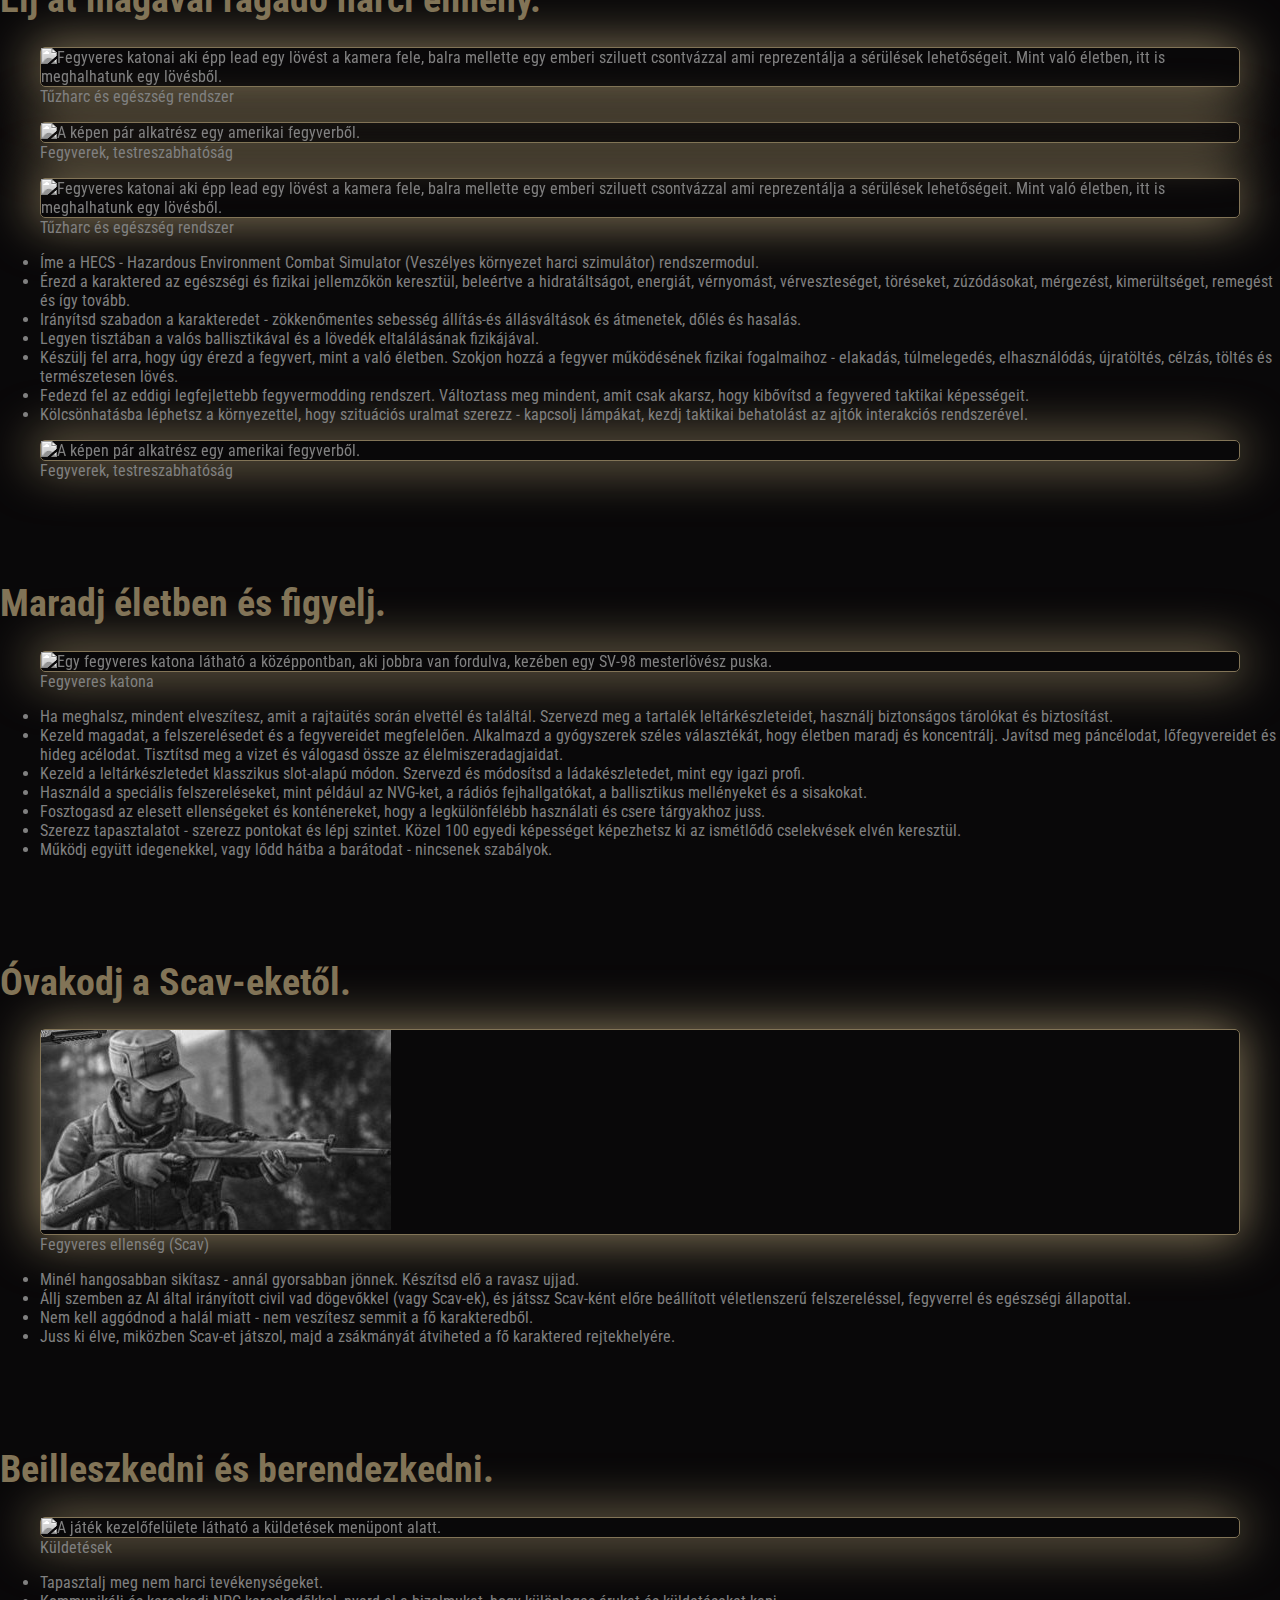
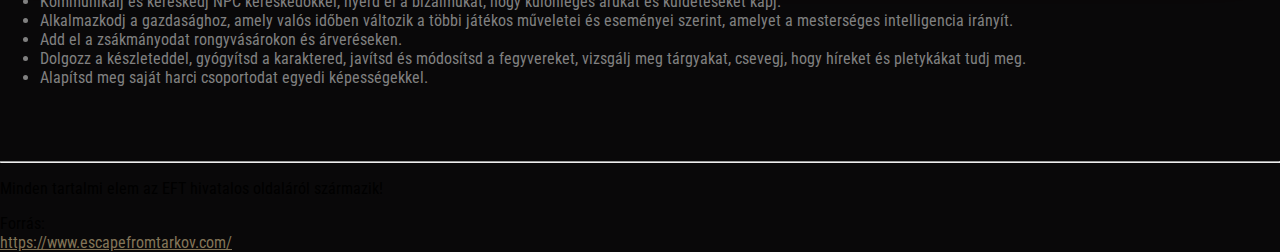
==== commit 5c9d2440: "Finished project" ====
--- a/about.html
+++ b/about.html
@@ -16,45 +16,37 @@
   <script src="https://cdn.jsdelivr.net/npm/bootstrap@5.1.1/dist/js/bootstrap.bundle.min.js"
     integrity="sha384-/bQdsTh/da6pkI1MST/rWKFNjaCP5gBSY4sEBT38Q/9RBh9AH40zEOg7Hlq2THRZ"
     crossorigin="anonymous"></script>
-  <link href="/css/main.css" rel="stylesheet">
+  <link href="./css/main.css" rel="stylesheet" id="css">
   <link rel="stylesheet" href="https://cdn.jsdelivr.net/npm/bootstrap-icons@1.5.0/font/bootstrap-icons.css">
-  <script src="https://code.jquery.com/jquery-3.6.0.slim.min.js"
-    integrity="sha256-u7e5khyithlIdTpu22PHhENmPcRdFiHRjhAuHcs05RI=" crossorigin="anonymous"></script>
-  <script type="text/javascript" src="/js/main.js"></script>
-  <title>Document</title>
+  <script src="https://code.jquery.com/jquery-3.6.0.min.js"
+    integrity="sha256-/xUj+3OJU5yExlq6GSYGSHk7tPXikynS7ogEvDej/m4=" crossorigin="anonymous"></script>
+  <script src="./js/main.js"></script>
+  <link rel="stylesheet" href="./css/print.css" />
+  <title>Leírás, ismertetők - Escape From Tarkov játék bemutató</title>
 </head>
-
+<!-- MOBILE NEZET KEPEK SZETCSUSZVA + CHECKOLNI HOGY A FONTOS GOMBOK MINDEN ESETBEN LATSZODJANAK-->
 <body style="height: 100vh;" class="dark-bg">
 
-  <div class="modal" tabindex="-1" id="feedback_modal">
-    <div class="modal-dialog">
-      <div class="modal-content dark-bg glow-box text-light">
-        <div class="modal-header">
-          <button type="button" class="btn-close" data-bs-dismiss="modal" aria-label="Close"
-            id="close_modal_btn"></button>
-        </div>
-        <div class="modal-body">
-          <p>Modal body text goes here.</p>
-        </div>
-        <div class="modal-footer">
-          <button type="button" class="btn btn-danger px-3 py-2" >Töröl</button>
-          <button type="button" class="btn custom-btn glow-box">Küldés</button>
-        </div>
-      </div>
-    </div>
+  <div id="important-btns" class="d-flex flex-row">
+    <button id="ism" class="align-self-center btn custom-btn p-1 px-2 glow-box">Ismétlődő elemek KI</button>
+
+    <img id="contr" src="./img/cont.png" class="ms-4" />
   </div>
-
-  <header class="container p-xs-0 m-xs-0 fixed-top" id="headbar">
+  
+  <div id="modal_holder"></div>
+
+  <button type="button" class="btn custom-btn glow-box text-gray up hidden hide-cont">
+    <i class="bi bi-arrow-up"></i>
+  </button>
+
+  <header class="container p-xs-0 m-xs-0 fixed-top hide-cont" id="headbar">
     <nav class="navbar navbar-expand-lg navbar-dark">
       <div class="container-fluid">
-
-        <button class="navbar-toggler" type="button" data-bs-toggle="collapse" data-bs-target="#navbarNavAltMarkup"
-          aria-controls="navbarNavAltMarkup" aria-expanded="false" aria-label="Toggle navigation">
-          <svg xmlns="http://www.w3.org/2000/svg" width="30" height="30" fill="currentColor"
-            class="bi bi-grid-3x3-gap-fill" viewBox="0 0 16 16">
-            <path
-              d="M1 2a1 1 0 0 1 1-1h2a1 1 0 0 1 1 1v2a1 1 0 0 1-1 1H2a1 1 0 0 1-1-1V2zm5 0a1 1 0 0 1 1-1h2a1 1 0 0 1 1 1v2a1 1 0 0 1-1 1H7a1 1 0 0 1-1-1V2zm5 0a1 1 0 0 1 1-1h2a1 1 0 0 1 1 1v2a1 1 0 0 1-1 1h-2a1 1 0 0 1-1-1V2zM1 7a1 1 0 0 1 1-1h2a1 1 0 0 1 1 1v2a1 1 0 0 1-1 1H2a1 1 0 0 1-1-1V7zm5 0a1 1 0 0 1 1-1h2a1 1 0 0 1 1 1v2a1 1 0 0 1-1 1H7a1 1 0 0 1-1-1V7zm5 0a1 1 0 0 1 1-1h2a1 1 0 0 1 1 1v2a1 1 0 0 1-1 1h-2a1 1 0 0 1-1-1V7zM1 12a1 1 0 0 1 1-1h2a1 1 0 0 1 1 1v2a1 1 0 0 1-1 1H2a1 1 0 0 1-1-1v-2zm5 0a1 1 0 0 1 1-1h2a1 1 0 0 1 1 1v2a1 1 0 0 1-1 1H7a1 1 0 0 1-1-1v-2zm5 0a1 1 0 0 1 1-1h2a1 1 0 0 1 1 1v2a1 1 0 0 1-1 1h-2a1 1 0 0 1-1-1v-2z" />
-          </svg>
+        <!-- KEPEK FIXALASA MERT A BORDER RONDAAAAAAAAAAAAAAAAAAA-->
+        <button class="navbar-toggler glow-box dark-bg" type="button" data-bs-toggle="collapse"
+          data-bs-target="#navbarNavAltMarkup" aria-controls="navbarNavAltMarkup" aria-expanded="false"
+          aria-label="Toggle navigation">
+          <i class="bi bi-grid-3x3-gap-fill font-30px"></i>
         </button>
         <div class="collapse navbar-collapse text-center shadow-lg" id="navbarNavAltMarkup">
           <div class="navbar-nav d-flex w-100 justify-content-between glow-box">
@@ -62,15 +54,11 @@
             <a class="flex-fill nav-link active" href="about.html">Leírás</a>
             <a class="flex-fill nav-link" href="maps.html">Tarkov terkép</a>
             <a class="flex-fill nav-link" href="media.html">Média</a>
+            <a class="flex-fill nav-link open_modal_btn d-block d-lg-none">Kapcsolat / Információk</a>
           </div>
 
-          <button type="button" class="btn custom-btn glow-box ms-5 open_modal_btn">
-            <svg xmlns="http://www.w3.org/2000/svg" width="32" height="32" fill="currentColor" class="bi bi-info-lg"
-              viewBox="0 0 16 16">
-              <path
-                d="m10.277 5.433-4.031.505-.145.67.794.145c.516.123.619.309.505.824L6.101 13.68c-.34 1.578.186 2.32 1.423 2.32.959 0 2.072-.443 2.577-1.052l.155-.732c-.35.31-.866.434-1.206.434-.485 0-.66-.34-.536-.939l1.763-8.278zm.122-3.673a1.76 1.76 0 1 1-3.52 0 1.76 1.76 0 0 1 3.52 0z">
-              </path>
-            </svg>
+          <button type="button" class="btn custom-btn glow-box ms-5 open_modal_btn text-gray d-none d-lg-block">
+            <i class="bi bi-info-lg font-20px"></i>
           </button>
 
         </div>
@@ -78,46 +66,41 @@
     </nav>
   </header>
 
-  <aside class="full ms-3" id="sidebar">
+  <aside class="full ms-3 hide-cont" id="sidebar">
     <nav class="sidenav d-flex justify-content-center align-items-center flex-column">
       <div class="d-flex flex-column glow-box">
         <a class="flex-fill d-flex nav-link align-items-center" aria-current="page" href="index.html">
-          <i class="bi bi-house-door-fill" style="font-size: 30px;"></i>
-          <span id="nav_info">Kezdőlap</span>
+          <i class="bi bi-house-door-fill font-30px"></i>
+          <span class="nav_info">Kezdőlap</span>
         </a>
         <a class="flex-fill d-flex nav-link align-items-center active" href="about.html">
-          <i class="bi bi-info-square-fill" style="font-size: 30px;"></i>
-          <span id="nav_info">Leírás</span>
+          <i class="bi bi-info-square-fill font-30px"></i>
+          <span class="nav_info">Leírás</span>
         </a>
         <a class="flex-fill d-flex nav-link align-items-center" href="maps.html">
-          <i class="bi bi-geo-alt-fill" style="font-size: 30px;"></i>
-          <span id="nav_info">Tarkov terkép</span>
+          <i class="bi bi-geo-alt-fill font-30px"></i>
+          <span class="nav_info">Tarkov terkép</span>
         </a>
         <a class="flex-fill d-flex nav-link align-items-center" href="media.html">
-          <i class="bi bi-collection-play-fill" style="font-size: 30px;"></i>
-          <span id="nav_info">Média</span>
+          <i class="bi bi-collection-play-fill font-30px"></i>
+          <span  class="nav_info">Média</span>
         </a>
         <a class="flex-fill d-flex nav-link align-items-center" id="toggle_small_nav">
-          <i id="toggle_icon" class="bi bi-arrow-bar-right" style="font-size: 30px;"></i>
-          <span id="nav_info">Becsuk</span>
-        </a>
-      </div>
-
-      <button type="button" class="btn custom-btn mt-5 open_modal_btn glow-box align-self-start">
-        <svg xmlns="http://www.w3.org/2000/svg" width="32" height="32" fill="currentColor" class="bi bi-info-lg"
-          viewBox="0 0 16 16">
-          <path
-            d="m10.277 5.433-4.031.505-.145.67.794.145c.516.123.619.309.505.824L6.101 13.68c-.34 1.578.186 2.32 1.423 2.32.959 0 2.072-.443 2.577-1.052l.155-.732c-.35.31-.866.434-1.206.434-.485 0-.66-.34-.536-.939l1.763-8.278zm.122-3.673a1.76 1.76 0 1 1-3.52 0 1.76 1.76 0 0 1 3.52 0z">
-          </path>
-        </svg>
+          <i id="toggle_icon" class="bi bi-arrow-bar-right font-30px"></i>
+          <span class="nav_info">Becsuk</span>
+        </a>
+      </div>
+
+      <button type="button" class="btn custom-btn mt-5 open_modal_btn glow-box align-self-center text-gray">
+        <i class="bi bi-info-lg font-20px"></i>
       </button>
     </nav>
 
-    
+
   </aside>
 
   <main class="container-fluid m-0 p-0 text-gray mb-5">
-    <img src="img/about_bg.jpg" class="d-block d-lg-none img-fluid p-0">
+    <img src="./img/about_bg.jpg" class="d-block d-lg-none img-fluid p-0 print-hide" alt="Escape From Tarkov feliratú háttérkép">
 
     <section class="d-flex flex-column justify-content-lg-end align-items-center flex-grow-1 full-size about-bg fit"
       id="landing-section">
@@ -150,9 +133,16 @@
         döntéseket és kijutni a káosz uralta metropoliszból.
       </p>
 
-      <h1 style="margin-top: 100px" class="text-dim mb-3">Jelen idő. Norvinsk régió, Tarkov város</h1>
+      <h1 class="text-dim mb-3 mt-100">Jelen idő. Norvinsk régió, Tarkov város</h1>
       <div class="d-flex align-items-start flex-column flex-md-row align-items-md-center justify-content-center">
-        <img src="img/ab1.jpg" class="glow-box img-fluid m-auto me-md-5" style="width: 350px; height: 200px;" />
+        <figure class="flex-shrink-0 me-md-5 me-0 align-self-center align-self-md-auto">
+          <a href="img/city_full.png" target="_blank"><div class="glow-box">
+            <img src="./img/city_cropped.png" class="grey rounded img-fluid fixed350x200" alt="Kép Tarkov városáról" />
+          </div></a>
+          <figcaption class="small text-gray text-center">Tarkov városa</figcaption>
+        </figure>
+
+
 
         <p class="fs-5">
           Az Escape From Tarkov történései egy fiktív helyen, Norvinsk régió egyik különleges gazdasági
@@ -165,7 +155,7 @@
         </p>
       </div>
 
-      <h1 style="margin-top: 100px" class="text-dim mb-3">Az összecsapás a sötétség szélén.</h1>
+      <h1 class="text-dim mb-3 mt-100">Az összecsapás a sötétség szélén.</h1>
       <div class="d-flex align-items-start flex-column flex-md-row align-items-md-center">
         <p class="fs-5">
           A Norvinsk régióban a legaktívabb erők két katonai magáncég, amelyeket a kezdeti konfliktusban
@@ -177,15 +167,23 @@
           régió tisztviselői alkalmazzák, hogy a Terra Group illegális tevékenységére utaló bármilyen
           bizonyítékot feltárjanak.
         </p>
-
-        <img src="img/ab1.jpg" class="glow-box img-fluid m-auto ms-md-5" style="width: 350px; height: 200px;" />
-      </div>
-
-      <h1 style="margin-top: 100px" class="text-dim mb-3">Eljött az idő.</h1>
-      <div class="d-flex align-items-start flex-column flex-md-row align-items-md-center">
-        <img src="img/ab3.jpg" class="glow-box img-fluid m-auto me-md-5" style="width: 350px; height: 200px;" />
-
-        <p>
+        <figure class="flex-shrink-0 ms-md-5 me-0 align-self-center align-self-md-auto">
+          <a href="img/city_full.png" target="_blank"><div class="glow-box">
+            <img src="./img/city_cropped.png" class="grey rounded img-fluid fixed350x200" alt="Kép Tarkov városáról" />
+          </div></a>
+          <figcaption class="small text-gray text-center">Tarkov városa</figcaption>
+        </figure>
+      </div>
+
+      <h1 class="text-dim mb-3 mt-100">Eljött az idő.</h1>
+      <div class="d-flex align-items-start flex-column flex-md-row align-items-md-center">
+        <figure class="flex-shrink-0 me-md-5 me-0 align-self-center align-self-md-auto">
+          <a href="img/woods_full.jpg" target="_blank"><div class="glow-box">
+            <img src="./img/woods_cropped.jpg" class="grey rounded img-fluid fixed350x200" alt="Kép a woods nevű pályáról, középpontban ay iranyítható karakter, egy fegyverrel a kezében, jobbra egy falu, balra pedig az erdő látható. A mellette lévő földesút mentén villanypóznák vezetnek a faluig." />
+          </div></a>
+          <figcaption class="small text-gray text-center">Woods pálya</figcaption>
+        </figure>
+
         <ul class="fs-5">
           <li>Végezz rajtaütéseket nagyszabású helyszíneken barátaiddal vagy egyedül.</li>
           <li>Fedezd fel Tarkov város és külvárosainak számos egyedi és hiteles helyszínét: polgári tömbök,
@@ -195,54 +193,73 @@
           <li>Működjön együtt volt ellenségekkel, változtassa meg a prioritásokat, hogy kibontakoztassa a
             rejtélyeket, és élve meneküljön meg Tarkovból.</li>
         </ul>
-        </p>
       </div>
 
       <h1 style="margin-top: 100px" class="text-dim mb-3">Élj át magával ragadó harci élmény.</h1>
       <div class="d-flex align-items-start flex-column flex-md-row align-items-md-center">
 
-        <div style="width: 100vh !important;" class="me-md-5 d-none d-md-block">
-          <img src="img/ab4.jpg" class="glow-box img-fluid m-auto mb-5"
-            style="width: 350px !important; height: 200px;" />
-          <img src="img/ab5.jpg" class="glow-box img-fluid m-auto" style="width: 350px !important; height: 200px;" />
+        <div class="d-none d-md-block flex-shrink-0 me-5">
+          <figure class="align-self-center align-self-md-auto">
+            <div class="glow-box">
+              <img src="./img/ab4.jpg" class="grey rounded img-fluid fixed350x200" alt="Fegyveres katonai aki épp lead egy lövést a kamera fele, balra mellette egy emberi sziluett csontvázzal ami reprezentálja a sérülések lehetőségeit. Mint való életben, itt is meghalhatunk egy lövésből." />
+            </div>
+            <figcaption class="small text-gray text-center">Tűzharc és egészség rendszer</figcaption>
+          </figure>
+
+          <figure class="align-self-center align-self-md-auto">
+            <div class="glow-box">
+              <img src="./img/ab5.jpg" class="grey rounded img-fluid fixed350x200" alt="A képen pár alkatrész egy amerikai fegyverből." />
+            </div>
+            <figcaption class="small text-gray text-center">Fegyverek, testreszabhatóság</figcaption>
+          </figure>
         </div>
 
-        <img src="img/ab4.jpg" class="glow-box img-fluid m-auto  d-block d-md-none"
-          style="width: 350px !important; height: 200px;" />
-
-        <p class="flex-fill">
-        <ul class="fs-5">
-          <li>Íme a HECS - Hazardous Environment Combat Simulator (Veszélyes környezet harci szimulátor)
-            rendszermodul.</li>
-          <li>Érezd a karaktered az egészségi és fizikai jellemzőkön keresztül, beleértve a hidratáltságot,
-            energiát, vérnyomást, vérveszteséget, töréseket, zúzódásokat, mérgezést, kimerültséget,
-            remegést és így tovább.</li>
-          <li>Irányítsd szabadon a karakteredet - zökkenőmentes sebesség állítás-és állásváltások és
-            átmenetek, dőlés és hasalás.</li>
-          <li>Legyen tisztában a valós ballisztikával és a lövedék eltalálásának fizikájával.</li>
-          <li>Készülj fel arra, hogy úgy érezd a fegyvert, mint a való életben. Szokjon hozzá a fegyver
-            működésének fizikai fogalmaihoz - elakadás, túlmelegedés, elhasználódás, újratöltés, célzás,
-            töltés és természetesen lövés.</li>
-          <li>Fedezd fel az eddigi legfejlettebb fegyvermodding rendszert. Változtass meg mindent, amit csak
-            akarsz, hogy kibővítsd a fegyvered taktikai képességeit.</li>
-          <li>Kölcsönhatásba léphetsz a környezettel, hogy szituációs uralmat szerezz - kapcsolj lámpákat,
-            kezdj taktikai behatolást az ajtók interakciós rendszerével.</li>
-        </ul>
-        </p>
-
-        <img src="img/ab5.jpg" class="glow-box img-fluid m-auto d-block d-md-none"
-          style="width: 350px !important; height: 200px;" />
+        <figure class="align-self-center d-block d-md-none">
+          <div class="glow-box">
+            <img src="./img/ab4.jpg" class="grey rounded img-fluid fixed350x200" alt="Fegyveres katonai aki épp lead egy lövést a kamera fele, balra mellette egy emberi sziluett csontvázzal ami reprezentálja a sérülések lehetőségeit. Mint való életben, itt is meghalhatunk egy lövésből." />
+          </div>
+          <figcaption class="small text-gray text-center">Tűzharc és egészség rendszer</figcaption>
+        </figure>
+
+
+          <ul class="fs-5 flex-fill">
+            <li>Íme a HECS - Hazardous Environment Combat Simulator (Veszélyes környezet harci szimulátor)
+              rendszermodul.</li>
+            <li>Érezd a karaktered az egészségi és fizikai jellemzőkön keresztül, beleértve a hidratáltságot,
+              energiát, vérnyomást, vérveszteséget, töréseket, zúzódásokat, mérgezést, kimerültséget,
+              remegést és így tovább.</li>
+            <li>Irányítsd szabadon a karakteredet - zökkenőmentes sebesség állítás-és állásváltások és
+              átmenetek, dőlés és hasalás.</li>
+            <li>Legyen tisztában a valós ballisztikával és a lövedék eltalálásának fizikájával.</li>
+            <li>Készülj fel arra, hogy úgy érezd a fegyvert, mint a való életben. Szokjon hozzá a fegyver
+              működésének fizikai fogalmaihoz - elakadás, túlmelegedés, elhasználódás, újratöltés, célzás,
+              töltés és természetesen lövés.</li>
+            <li>Fedezd fel az eddigi legfejlettebb fegyvermodding rendszert. Változtass meg mindent, amit csak
+              akarsz, hogy kibővítsd a fegyvered taktikai képességeit.</li>
+            <li>Kölcsönhatásba léphetsz a környezettel, hogy szituációs uralmat szerezz - kapcsolj lámpákat,
+              kezdj taktikai behatolást az ajtók interakciós rendszerével.</li>
+          </ul>
+
+          <figure class="align-self-center d-block d-md-none">
+            <div class="glow-box">
+              <img src="./img/ab5.jpg" class="grey rounded img-fluid fixed350x200" alt="A képen pár alkatrész egy amerikai fegyverből." />
+            </div>
+            <figcaption class="small text-gray text-center">Fegyverek, testreszabhatóság</figcaption>
+          </figure>
 
       </div>
 
       <h1 style="margin-top: 100px" class="text-dim mb-3">Maradj életben és figyelj.</h1>
       <div class="d-flex align-items-start flex-column flex-md-row align-items-md-center">
 
-        <img src="img/ab6.jpg" class="glow-box img-fluid me-md-5 m-auto"
-          style="width: 350px !important; height: 200px;" />
-
-        <p class="flex-fill">
-        <ul class="fs-5">
+        <figure class="flex-shrink-0 me-md-5 me-0 align-self-center align-self-md-auto">
+          <div class="glow-box">
+            <img src="./img/ab6.jpg" class="grey rounded img-fluid fixed350x200" alt="Egy fegyveres katona látható a középpontban, aki jobbra van fordulva, kezében egy SV-98 mesterlövész puska." />
+          </div>
+          <figcaption class="small text-gray text-center">Fegyveres katona</figcaption>
+        </figure>
+
+        <ul class="fs-5 flex-fill">
           <li>Ha meghalsz, mindent elveszítesz, amit a rajtaütés során elvettél és találtál. Szervezd meg a
             tartalék leltárkészleteidet, használj biztonságos tárolókat és biztosítást.</li>
           <li>Kezeld magadat, a felszerelésedet és a fegyvereidet megfelelően. Alkalmazd a gyógyszerek
@@ -259,18 +276,21 @@
             ki az ismétlődő cselekvések elvén keresztül.</li>
           <li>Működj együtt idegenekkel, vagy lődd hátba a barátodat - nincsenek szabályok.</li>
         </ul>
-        </p>
 
       </div>
 
       <h1 style="margin-top: 100px" class="text-dim mb-3">Óvakodj a Scav-eketől.</h1>
       <div class="d-flex align-items-start flex-column flex-md-row align-items-md-center">
 
-        <img src="img/ab7.jpg" class="glow-box img-fluid me-md-5 m-auto"
-          style="width: 350px !important; height: 200px;" />
-
-        <p class="flex-fill">
-        <ul class="fs-5">
+        <figure class="flex-shrink-0 me-5 align-self-center align-self-md-auto">
+          <a href="img/scav_full.jpeg" target="_blank"><div class="glow-box">
+            <img src="./img/scav_cropped.jpeg" class="grey rounded img-fluid fixed350x200" alt="Egy ellenséges katona kezében egy Hunter nevezetű fegyverrel." />
+          </div></a>
+          <figcaption class="small text-gray text-center">Fegyveres ellenség (Scav)</figcaption>
+        </figure>
+        
+
+        <ul class="fs-5 flex-fill">
           <li>Minél hangosabban sikítasz - annál gyorsabban jönnek. Készítsd elő a ravasz ujjad.</li>
           <li>Állj szemben az AI által irányított civil vad dögevőkkel (vagy Scav-ek), és játssz Scav-ként előre
             beállított véletlenszerű felszereléssel, fegyverrel és egészségi állapottal.</li>
@@ -278,18 +298,21 @@
           </li>
           <li>Juss ki élve, miközben Scav-et játszol, majd a zsákmányát átviheted a fő karaktered rejtekhelyére.</li>
         </ul>
-        </p>
 
       </div>
 
       <h1 style="margin-top: 100px" class="text-dim mb-3">Beilleszkedni és berendezkedni.</h1>
       <div class="d-flex align-items-start flex-column flex-md-row align-items-md-center">
 
-        <img src="img/ab8.jpg" class="glow-box img-fluid me-md-5 m-auto"
-          style="width: 350px !important; height: 200px;" />
-
-        <p class="flex-fill">
-        <ul class="fs-5">
+
+        <figure class="flex-shrink-0 me-5 align-self-center align-self-md-auto">
+          <div class="glow-box">
+            <img src="./img/ab8.jpg" class="grey rounded img-fluid fixed350x200" alt="A játék kezelőfelülete látható a küldetések menüpont alatt." />
+          </div>
+          <figcaption class="small text-gray text-center">Küldetések</figcaption>
+        </figure>
+
+        <ul class="fs-5 flex-fill">
           <li>Tapasztalj meg nem harci tevékenységeket.</li>
           <li>Kommunikálj és kereskedj NPC kereskedőkkel, nyerd el a bizalmukat, hogy különleges árukat és
             küldetéseket kapj.</li>
@@ -301,19 +324,17 @@
             tárgyakat, csevegj, hogy híreket és pletykákat tudj meg.</li>
           <li>Alapítsd meg saját harci csoportodat egyedi képességekkel.</li>
         </ul>
-        </p>
 
       </div>
     </section>
   </main>
 
-  <footer class="container dark-bg text-light mt-5 text-center pb-5">
+  <footer class="container dark-bg text-light mt-5 text-center pb-5 hide-cont">
     <hr />
     <p>Minden tartalmi elem az EFT hivatalos oldaláról származik!</p>
     <span>Forrás:</span>
     <br />
     <a class="link" href="https://www.escapefromtarkov.com/" target="_blank">https://www.escapefromtarkov.com/</a>
-
   </footer>
 
 </body>
--- a/css/main.css
+++ b/css/main.css
@@ -1,5 +1,5 @@
 :root {
-    --main-gray: rgb(197, 197, 197);
+    --main-gray: rgb(128,128,128);
     --main-dim: rgb(130,116,87);
 }
 
@@ -16,15 +16,38 @@
     position: fixed;
 }
 
+.grey{
+    -webkit-filter: grayscale(100%); /* Safari 6.0 - 9.0 */
+    filter: grayscale(100%);
+}
+
 aside.full {
     position: absolute;
     height: 100vw;
 }
 
+aside.bottom {
+    width: 100%;
+    position: fixed;
+    bottom: 50px;
+    right: 20px;
+} 
+
 #sidebar {
     display: none;
 }
 
+#important-btns{
+    position: fixed;
+    right: 0;
+    top: 0;
+    padding: 10px;
+    cursor: pointer;
+    z-index: 999999;
+    height: 50px;
+}
+
+
 .hidden{
     visibility: hidden !important;
 }
@@ -33,7 +56,12 @@
     display: none !important;
 }
 
-#nav_info {
+.fullsized {
+    width: 100%;
+    height: 100%;
+}
+
+.nav_info {
     margin-left: 20px;
     display: none;
 }
@@ -58,14 +86,14 @@
 /* CUSTOM SCROLL END */
 
 .main-bg {
-    background-image: url('/img/bg2.png');
+    background-image: url('../img/bg2.png');
     background-position: center;
     background-repeat: no-repeat;
     background-size: cover;
 }
 
 .about-bg {
-    background-image: url('/img/about_bg.jpg');
+    background-image: url('../img/about_bg.jpg');
     background-repeat: no-repeat;
     background-position: center;
     background-size: cover;
@@ -80,6 +108,14 @@
     background-color: #090809;
 }
 
+.gray-bg {
+    background-color: #252425;
+}
+
+.dim-bg {
+    background-color: var(--main-dim);
+}
+
 .full-size {
     width: 100% !important;
     height: 100vh !important;
@@ -93,7 +129,7 @@
     font-size: 2.4em;
 } 
 
-header.container {
+.container {
     padding-top: 50px;
 }
 .navbar-toggler {
@@ -102,6 +138,19 @@
 
 .active{
     font-weight: 600;
+    color: white !important;
+}
+
+.small-maps-table {
+    border-width: 5px 5px !important; 
+    margin-bottom: 5rem !important; 
+    border-top: 3px solid var(--main-dim) !important;
+}
+
+.video-padding {
+    padding-top: 150px; 
+    padding-left: 25px; 
+    padding-right: 25px;
 }
 
 .nav-link, .custom-btn{
@@ -113,6 +162,18 @@
     cursor: pointer;
 }
 
+.btn-outline-custom {
+    color: white;
+    background-color: transparent;
+    border-color: var(--main-dim);
+}
+
+.btn-check:checked+ .btn-outline-custom{
+        color: black;
+        background-color: var(--main-dim);
+        font-weight: 600;
+}
+
 
 .navbar-nav a:first-child{
     border-radius: 5px 0px 0px 5px;
@@ -159,10 +220,39 @@
 }
 
 .glow-box {
-    -webkit-box-shadow: -2px 1px 50px 5px #827457; 
-    box-shadow: -2px 1px 50px 5px #827457;
+    -webkit-box-shadow: -2px 1px 50px 5px #827457 !important; 
+    box-shadow: -2px 1px 50px 5px #827457 !important;
     border-radius: 5px;
     border: 1px solid var(--main-dim);
+    z-index: 11 !important;
+}
+
+img.grey{
+    z-index: 9 !important;
+}
+
+figure {
+    z-index: 10 !important;
+}
+
+
+
+a.no-decor {
+    text-decoration: none;
+}
+
+.fixed350x200 {
+    width: 350px !important; 
+    height: 200px !important;
+}
+.fixed350xauto {
+    width: 350px !important; 
+    height: auto !important;
+}
+
+.img-md-fixed {
+    width: 100% !important; 
+    height: auto !important;
 }
 
 /* CUSTOM LINK COLORS */
@@ -181,6 +271,33 @@
 
 a.link:active {
     color: rgb(120, 120, 219);
+}
+
+input[type="radio"].form-check-input:checked {
+   background-color:var(--main-dim);
+}
+
+.map-caption {
+    caption-side: top;
+}
+
+.img-td {
+    width: 0.1%;
+    padding: 0px !important;
+}
+
+.up {
+    position: fixed;
+    bottom: 20px;
+    right:20px
+}
+
+.border-color-dim {
+    border-color: var(--main-dim);
+}
+
+.twitch-div{
+    height: 350px;
 }
 
 /* CUSTOM LINK COLORS END */
@@ -190,7 +307,7 @@
         width: 100vw;
     } 
 
-    header.container {
+    .container {
         padding: 0px;
         padding-top: 10px;
         margin: 0px;
@@ -230,8 +347,42 @@
     }
 }
 
+.mt-100 {
+    margin-top: 100px;
+}
+
+.font-30px {
+    font-size: 30px;
+}
+
+.font-20px {
+    font-size: 20px;
+}
+
+@media (min-width: 1000px) and (max-width: 1550px) {
+    .twitch-div{
+        height: 300px;
+    }
+}
+
+@media (max-width: 600px) {
+    .twitch-div{
+        height: 240px;
+    }
+}
+
 @media (min-width: 1900px) {
     html {
         font-size: 1.3rem;
     }
+}
+
+@media (min-width: 990px) {
+   .upper{
+       bottom: 150px;
+   }
+
+   .mt-lg-200 {
+        margin-top: 200px;
+   }
 }--- a/css/print.css
+++ b/css/print.css
@@ -0,0 +1,57 @@
+
+@media print {
+
+    * {
+        background-image: none !important;
+        color: black !important;
+        background-color: white;
+        box-shadow: none !important;
+        text-shadow: none !important;
+        border-color: black !important;
+    }
+    .print-hide, .navbar, #important-btns, #goto, aside, nav, .up, footer, .down, #botnav, #headbar, caption{
+        display: none !important;
+    }
+
+    main.container-fluid {
+        width: 100% !important;
+        display: flex;
+        flex-direction: column;
+        justify-content: center;
+        align-items: center;
+    }
+
+    section.container div {
+        page-break-before: always;
+        display: block;
+    }
+
+    .glow-box {
+        box-shadow: none !important;
+    }
+
+    #landing-section {
+        height: fit-content !important;
+    }
+
+    .mt-lg-200, .mt-100 {
+        margin: 0;
+    }
+
+    .print-show {
+        display: block !important;
+    }
+
+    table {
+        border-color: black !important;
+    }
+
+    .border-light, .border-end, .border-top{
+        border-color: unset !important;
+    }
+
+    hr {
+        background-color: black !important;
+    }
+}
+    
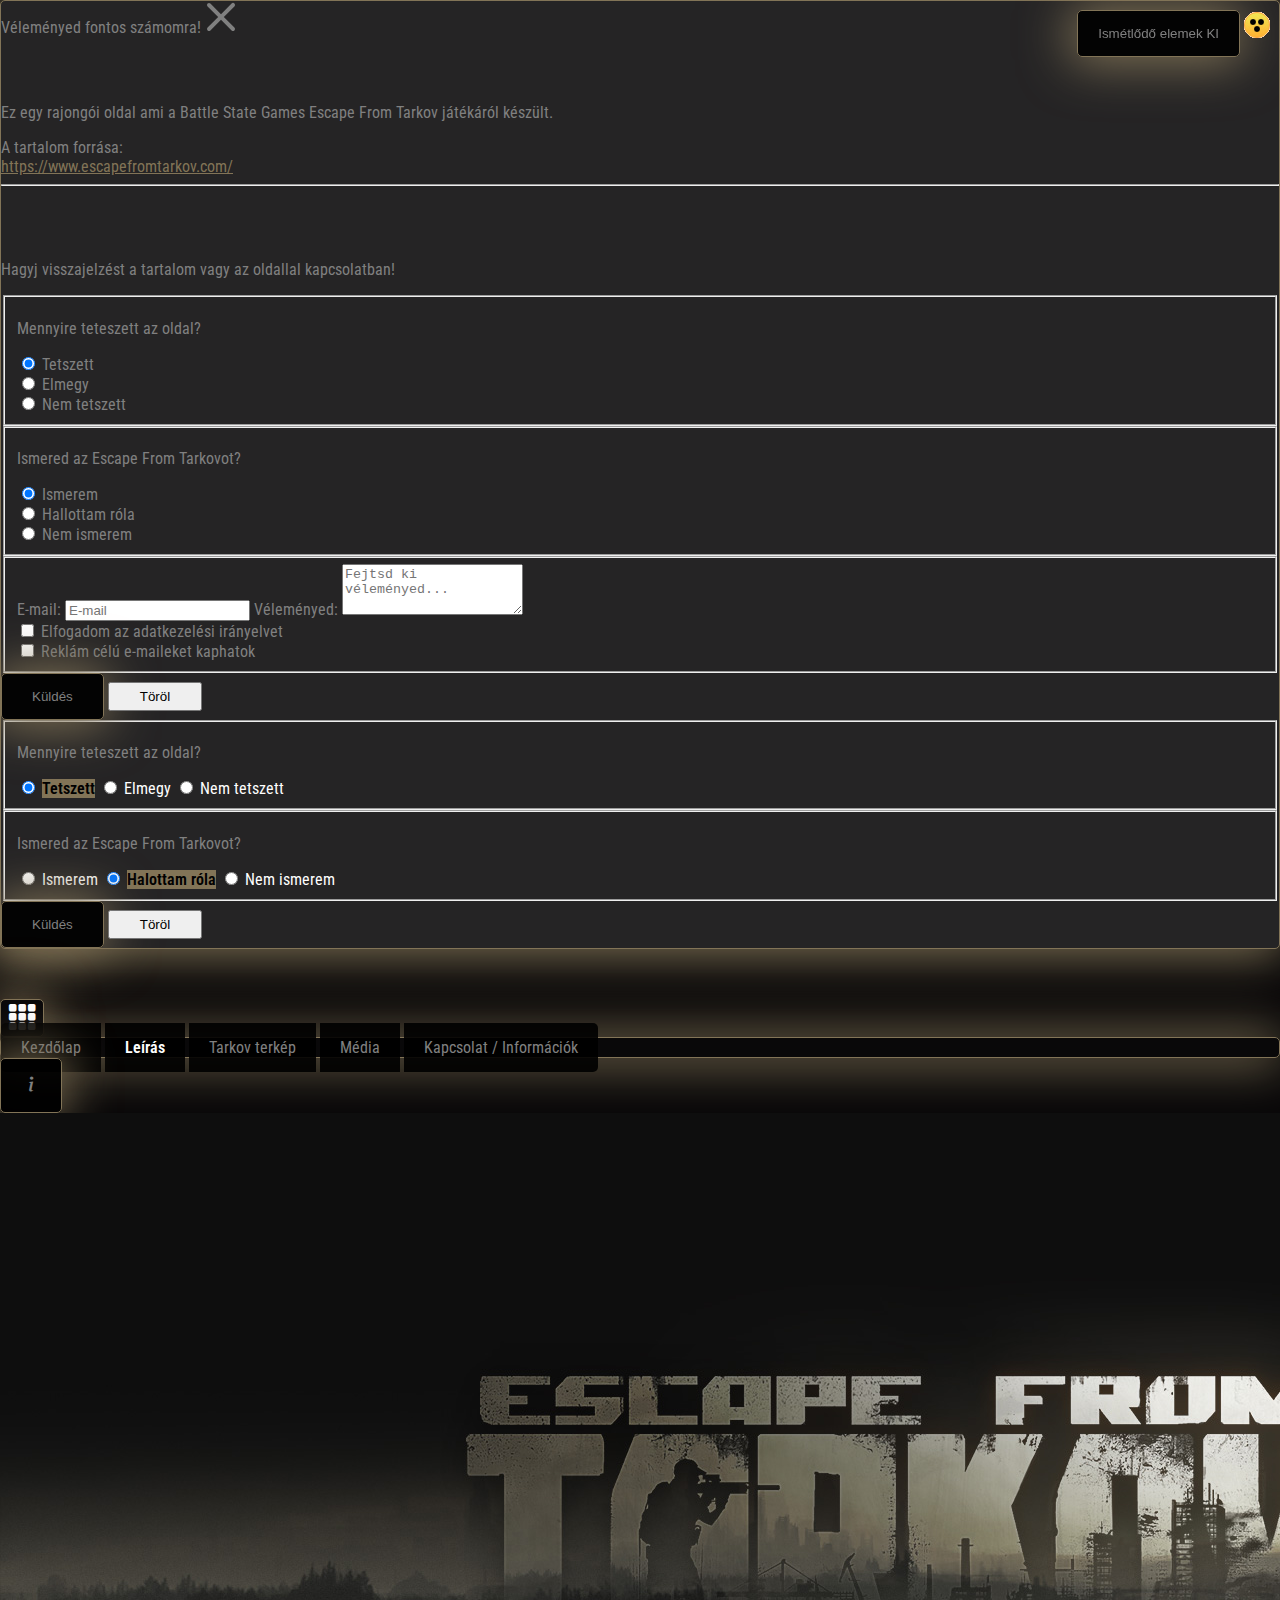
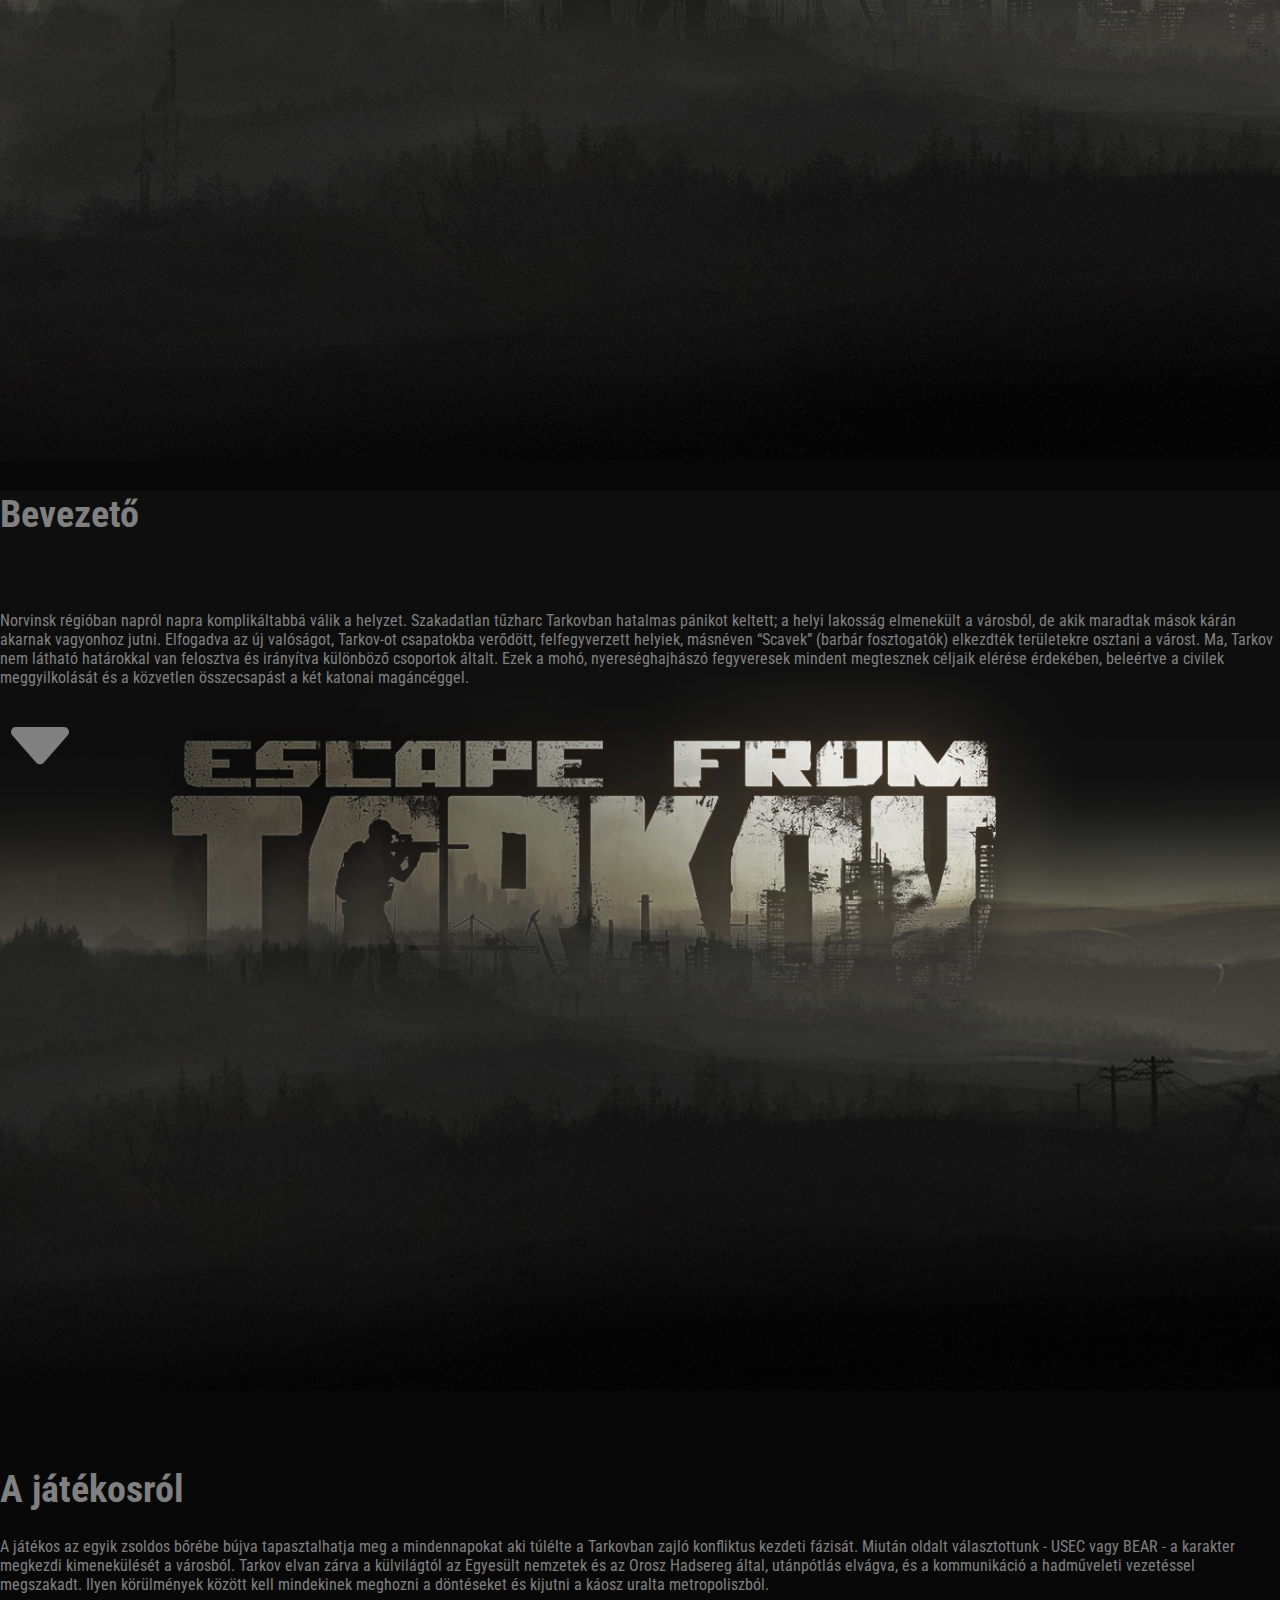
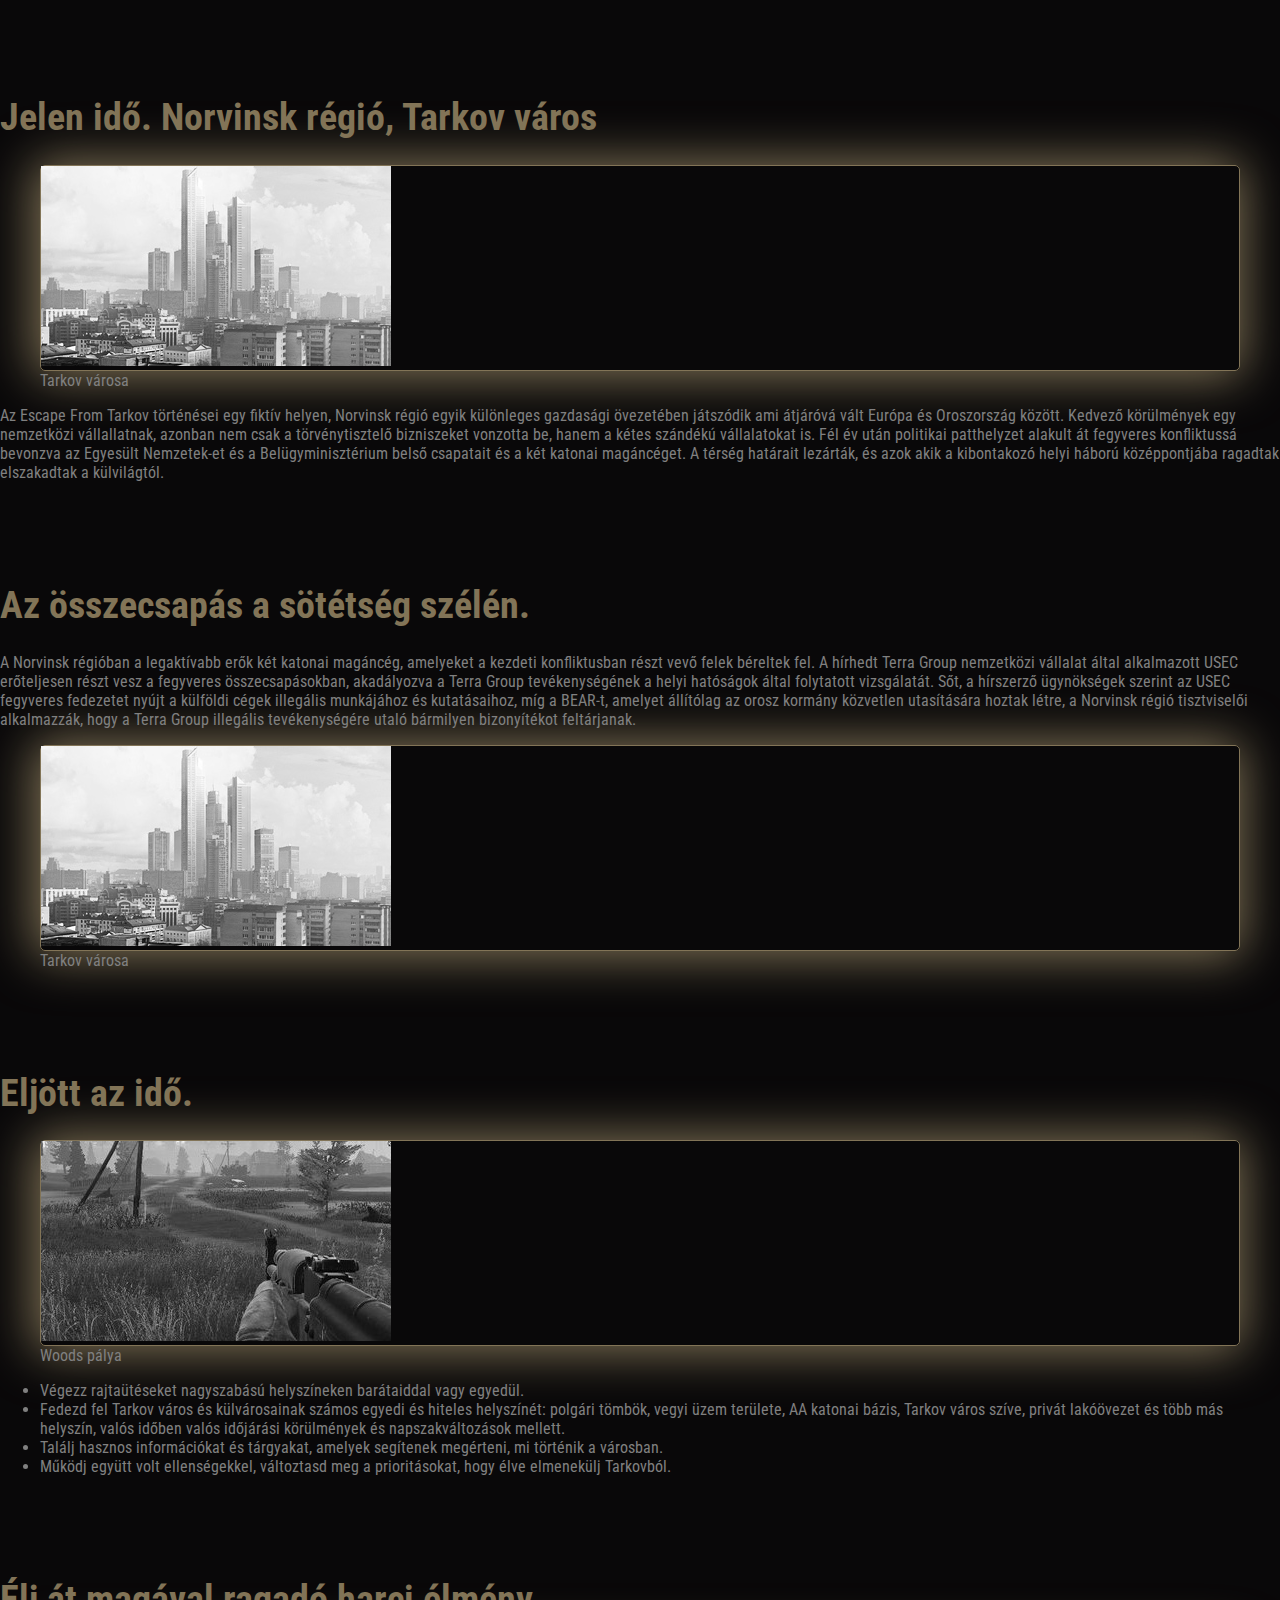
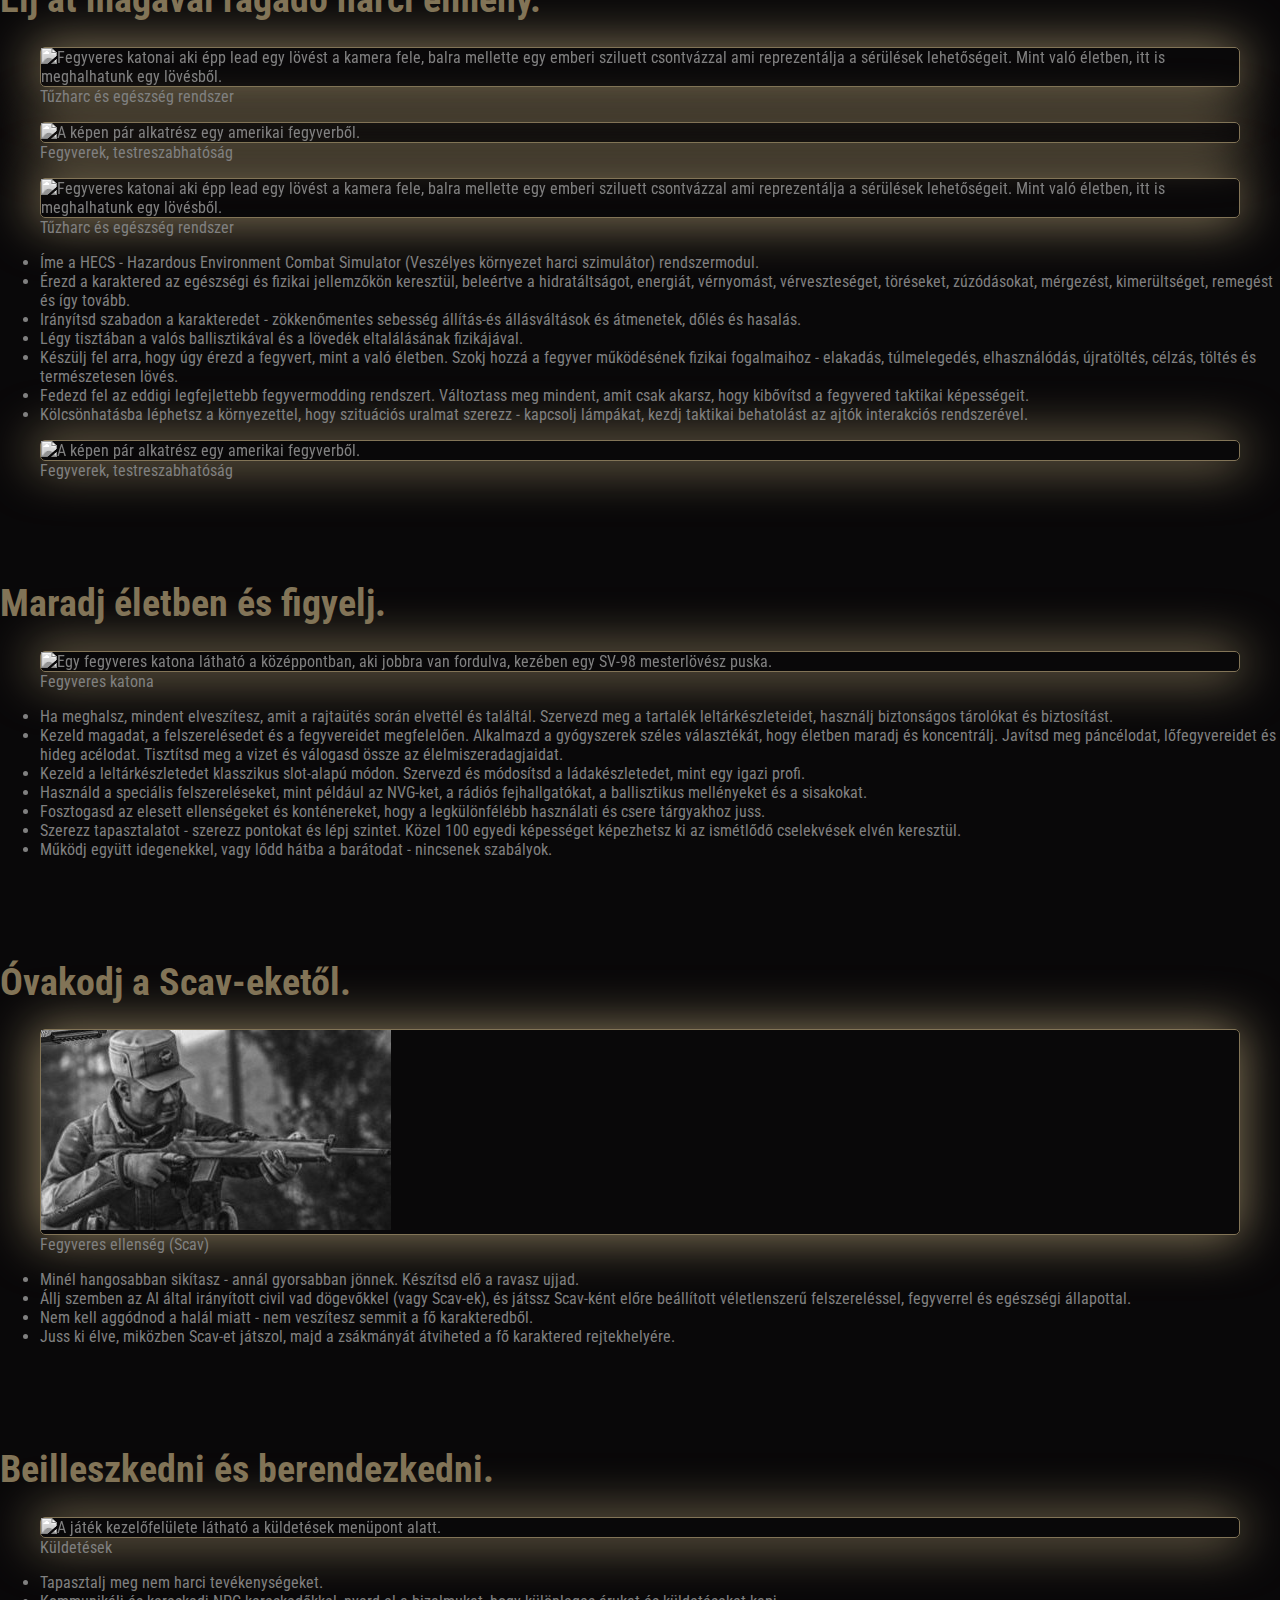
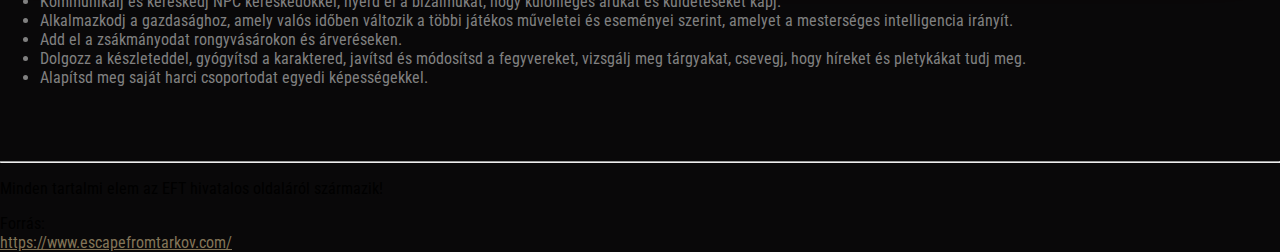
==== commit a5f71ac6: "Misspellings and errors fixed" ====
--- a/about.html
+++ b/about.html
@@ -127,7 +127,7 @@
         A játékos az egyik zsoldos bőrébe bújva tapasztalhatja meg a mindennapokat aki túlélte a Tarkovban zajló
         konfliktus kezdeti fázisát. Miután oldalt
         választottunk - USEC vagy BEAR - a karakter megkezdi kimenekülését a városból. Tarkov elvan zárva a külvilágtól
-        ay Egyesült nemzetek és az Orosz
+        az Egyesült nemzetek és az Orosz
         Hadsereg által, utánpótlás elvágva, és a kommunikáció a hadműveleti vezetéssel megszakadt. Ilyen körülmények
         között kell mindekinek meghozni a
         döntéseket és kijutni a káosz uralta metropoliszból.
@@ -190,8 +190,7 @@
             vegyi üzem területe, AA katonai bázis, Tarkov város szíve, privát lakóövezet és több más helyszín,
             valós időben valós időjárási körülmények és napszakváltozások mellett.</li>
           <li>Találj hasznos információkat és tárgyakat, amelyek segítenek megérteni, mi történik a városban.</li>
-          <li>Működjön együtt volt ellenségekkel, változtassa meg a prioritásokat, hogy kibontakoztassa a
-            rejtélyeket, és élve meneküljön meg Tarkovból.</li>
+          <li>Működj együtt volt ellenségekkel, változtasd meg a prioritásokat, hogy élve elmenekülj Tarkovból.</li>
         </ul>
       </div>
 
@@ -230,8 +229,8 @@
               remegést és így tovább.</li>
             <li>Irányítsd szabadon a karakteredet - zökkenőmentes sebesség állítás-és állásváltások és
               átmenetek, dőlés és hasalás.</li>
-            <li>Legyen tisztában a valós ballisztikával és a lövedék eltalálásának fizikájával.</li>
-            <li>Készülj fel arra, hogy úgy érezd a fegyvert, mint a való életben. Szokjon hozzá a fegyver
+            <li>Légy tisztában a valós ballisztikával és a lövedék eltalálásának fizikájával.</li>
+            <li>Készülj fel arra, hogy úgy érezd a fegyvert, mint a való életben. Szokj hozzá a fegyver
               működésének fizikai fogalmaihoz - elakadás, túlmelegedés, elhasználódás, újratöltés, célzás,
               töltés és természetesen lövés.</li>
             <li>Fedezd fel az eddigi legfejlettebb fegyvermodding rendszert. Változtass meg mindent, amit csak
